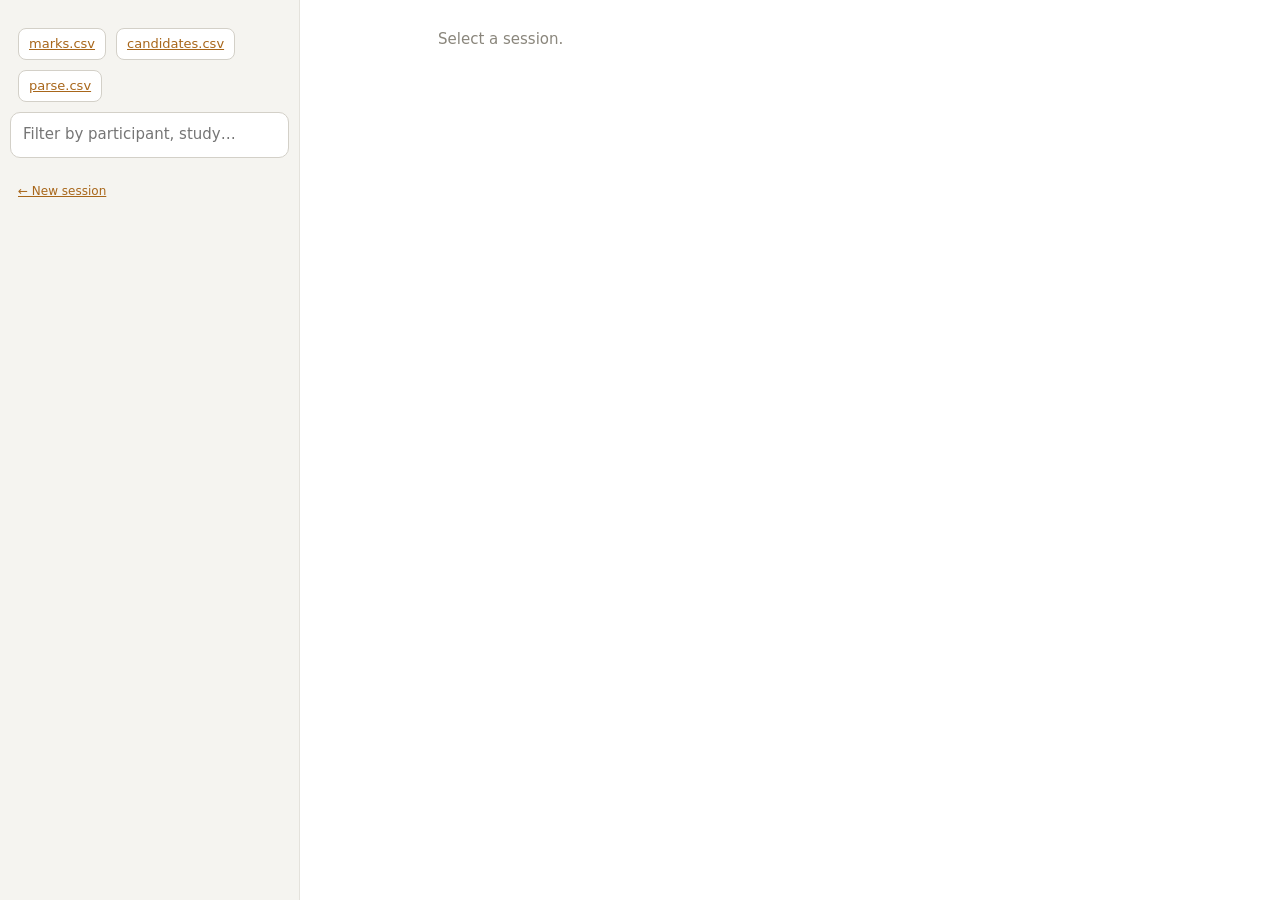
==== static/researcher.html @ 179a16ce "Spark Annotator: browser screen recorder with floating flag button, recording review, codebook parse" ====
<!doctype html>
<html lang="en">
<head>
<meta charset="utf-8">
<meta name="viewport" content="width=device-width, initial-scale=1">
<title>Spark Research Dashboard</title>
<link rel="stylesheet" href="/static/styles.css">
</head>
<body>
<div class="rs">
  <aside class="rs-list">
    <div class="side-brand" id="brand"></div>
    <div class="row" style="padding:6px 8px 10px">
      <a class="btn btn-sm" href="/api/export/marks.csv">marks.csv</a>
      <a class="btn btn-sm" href="/api/export/candidates.csv">candidates.csv</a>
      <a class="btn btn-sm" href="/api/export/parse.csv">parse.csv</a>
    </div>
    <input type="text" id="filter" placeholder="Filter by participant, study…" style="margin:0 0 10px">
    <div id="list"></div>
    <div class="side-foot" style="margin-top:14px"><a href="/">← New session</a></div>
  </aside>
  <main class="rs-main" id="main"><div class="narrow muted">Select a session.</div></main>
</div>
<script type="module" src="/static/researcher.js"></script>
</body>
</html>
---- static/styles.css ----
:root {
  --bg: #ffffff;
  --bg-side: #f5f4f0;
  --bg-soft: #f0efea;
  --bg-hover: #e9e7e1;
  --bg-input: #ffffff;
  --border: #e4e2dc;
  --border-strong: #d3d0c8;
  --text: #1f1e1b;
  --text-2: #57544d;
  --text-3: #8a867c;
  --accent: #a8661a;
  --accent-soft: #fbf3e6;
  --accent-ring: #e9c48d;
  --danger: #b42318;
  --ok: #2f7d4f;
  --shadow: 0 10px 30px rgba(30, 25, 15, .12), 0 2px 6px rgba(30, 25, 15, .06);
  --radius: 14px;
  --t-additive: #2f7d4f;
  --t-representational: #6b4fbb;
  --t-reflective: #b7791f;
  --t-contrastive: #c2410c;
  --t-counterfactual: #1d6fa5;
  --t-associative: #0f766e;
  --t-generative_error: #a3245b;
  color-scheme: light;
}
@media (prefers-color-scheme: dark) {
  :root:not([data-theme="light"]) {
    --bg: #1b1a18; --bg-side: #222120; --bg-soft: #2a2927; --bg-hover: #33312e; --bg-input: #242321;
    --border: #383633; --border-strong: #4a4743; --text: #ece9e3; --text-2: #b9b4aa; --text-3: #8b867c;
    --accent: #e3a656; --accent-soft: #3a2e1d; --accent-ring: #7a5a2b; --danger: #f2877d; --ok: #6cc58f;
    --shadow: 0 10px 30px rgba(0, 0, 0, .45), 0 2px 6px rgba(0, 0, 0, .3);
    --t-additive: #6cc58f; --t-representational: #a995f0; --t-reflective: #e3a656; --t-contrastive: #f08a5d;
    --t-counterfactual: #6fb3e6; --t-associative: #5cc7b9; --t-generative_error: #ea7aa8;
    color-scheme: dark;
  }
}
:root[data-theme="dark"] {
  --bg: #1b1a18; --bg-side: #222120; --bg-soft: #2a2927; --bg-hover: #33312e; --bg-input: #242321;
  --border: #383633; --border-strong: #4a4743; --text: #ece9e3; --text-2: #b9b4aa; --text-3: #8b867c;
  --accent: #e3a656; --accent-soft: #3a2e1d; --accent-ring: #7a5a2b; --danger: #f2877d; --ok: #6cc58f;
  --shadow: 0 10px 30px rgba(0, 0, 0, .45), 0 2px 6px rgba(0, 0, 0, .3);
  --t-additive: #6cc58f; --t-representational: #a995f0; --t-reflective: #e3a656; --t-contrastive: #f08a5d;
  --t-counterfactual: #6fb3e6; --t-associative: #5cc7b9; --t-generative_error: #ea7aa8;
  color-scheme: dark;
}

* { box-sizing: border-box; }
html, body { margin: 0; height: 100%; }
body {
  background: var(--bg); color: var(--text);
  font: 15px/1.55 -apple-system, BlinkMacSystemFont, "Segoe UI", Inter, system-ui, sans-serif;
  -webkit-font-smoothing: antialiased;
}
button, input, textarea, select { font: inherit; color: inherit; }
a { color: var(--accent); }
.ic { width: 18px; height: 18px; flex: none; }
.muted { color: var(--text-3); }
.small { font-size: 13px; }
.hidden { display: none !important; }
h1, h2, h3 { line-height: 1.25; margin: 0 0 .5em; }
h1 { font-size: 22px; font-weight: 650; }
h2 { font-size: 17px; font-weight: 620; }
h3 { font-size: 15px; font-weight: 600; }
code { font: 13px ui-monospace, SFMono-Regular, Menlo, monospace; background: var(--bg-soft); padding: 1px 5px; border-radius: 5px; }
pre { font: 12.5px/1.5 ui-monospace, SFMono-Regular, Menlo, monospace; background: var(--bg-soft); padding: 10px 12px; border-radius: 8px; overflow-x: auto; white-space: pre-wrap; }

/* ---------- buttons & inputs */
.btn {
  display: inline-flex; align-items: center; gap: 8px; border: 1px solid var(--border-strong);
  background: var(--bg); padding: 8px 14px; border-radius: 10px; cursor: pointer; font-weight: 520;
}
.btn:hover { background: var(--bg-soft); }
.btn:disabled { opacity: .5; cursor: default; }
.btn-primary { background: var(--text); color: var(--bg); border-color: var(--text); }
.btn-primary:hover { background: var(--text-2); }
.btn-accent { background: var(--accent-soft); border-color: var(--accent-ring); color: var(--text); }
.btn-sm { padding: 5px 10px; font-size: 13px; border-radius: 8px; }
.btn-ghost { border-color: transparent; background: transparent; }
.icon-btn { border: 0; background: transparent; padding: 6px; border-radius: 8px; cursor: pointer; color: var(--text-3); display: inline-flex; }
.icon-btn:hover { background: var(--bg-soft); color: var(--text); }
textarea, input[type=text], select {
  width: 100%; background: var(--bg-input); border: 1px solid var(--border-strong); border-radius: 10px; padding: 10px 12px;
}
textarea:focus, input:focus, select:focus, button:focus-visible { outline: 2px solid var(--accent-ring); outline-offset: 1px; }
label.field { display: block; margin: 0 0 14px; }
label.field > span { display: block; font-size: 13px; font-weight: 560; color: var(--text-2); margin-bottom: 5px; }

/* ---------- app shell (matches the Codex-style mock) */
.shell { display: grid; grid-template-columns: 252px 1fr; height: 100vh; }
.side { background: var(--bg-side); border-right: 1px solid var(--border); padding: 18px 14px; display: flex; flex-direction: column; gap: 14px; overflow-y: auto; }
.side-brand { display: flex; align-items: center; gap: 8px; font-weight: 640; padding: 4px 8px; }
.side-brand .ic { color: var(--accent); }
.side-label { font-size: 13px; color: var(--text-3); padding: 0 8px; margin-top: 6px; }
.steps { display: flex; flex-direction: column; gap: 2px; }
.step { display: flex; align-items: center; gap: 10px; padding: 8px 10px; border-radius: 10px; color: var(--text-2); }
.step .dot { width: 20px; height: 20px; border-radius: 50%; border: 1.5px solid var(--border-strong); display: grid; place-items: center; font-size: 11px; flex: none; }
.step.active { background: var(--bg-hover); color: var(--text); font-weight: 560; }
.step.active .dot { border-color: var(--accent); color: var(--accent); }
.step.done .dot { background: var(--text-3); border-color: var(--text-3); color: var(--bg); }
.step .timer { margin-left: auto; font-variant-numeric: tabular-nums; font-size: 12.5px; color: var(--text-3); }
.step .timer.over { color: var(--danger); }
.task-card { background: var(--bg); border: 1px solid var(--border); border-radius: 12px; padding: 12px; font-size: 13.5px; }
.task-card h3 { font-size: 13.5px; margin-bottom: 4px; }
.side-foot { margin-top: auto; font-size: 12px; color: var(--text-3); padding: 0 8px; }

.main { display: flex; flex-direction: column; min-width: 0; height: 100vh; }
.topbar { display: flex; align-items: center; gap: 10px; padding: 14px 28px; border-bottom: 1px solid var(--border); min-height: 56px; }
.topbar .ic { color: var(--text-2); }
.topbar-title { font-weight: 560; }
.topbar-right { margin-left: auto; display: flex; gap: 8px; align-items: center; }
.banner { margin: 12px 28px 0; padding: 9px 14px; border-radius: 10px; background: var(--accent-soft); border: 1px solid var(--accent-ring); font-size: 13.5px; }
.content { flex: 1; overflow-y: auto; }
.narrow { max-width: 760px; margin: 0 auto; padding: 28px 28px 140px; }

/* ---------- chat */
.thread { display: flex; flex-direction: column; gap: 22px; }
.msg { position: relative; border-radius: 12px; transition: background .2s; }
.msg-user { align-self: flex-end; max-width: 82%; background: var(--bg-soft); padding: 12px 16px; border-radius: 16px; }
.msg-ai { padding: 4px 40px 4px 0; }
.msg-ai .who { font-weight: 620; margin-bottom: 4px; display: flex; gap: 8px; align-items: center; }
.msg p { margin: 0 0 .7em; } .msg p:last-child { margin-bottom: 0; }
.msg ul, .msg ol { margin: 0 0 .7em; padding-left: 1.3em; }
.msg-tool { font-size: 13px; color: var(--text-2); border-left: 2px solid var(--border-strong); padding: 2px 0 2px 12px; }
.msg-tool summary { cursor: pointer; }
.msg .mark-here {
  position: absolute; right: -6px; top: 0; opacity: 0; transition: opacity .15s; color: var(--text-3);
}
.msg-user .mark-here { right: auto; left: -40px; top: 6px; }
.msg:hover .mark-here, .msg .mark-here:focus-visible { opacity: 1; }
.msg.marked { box-shadow: -3px 0 0 var(--accent); padding-left: 12px; }
.msg-user.marked { box-shadow: none; outline: 1.5px solid var(--accent-ring); }
.msg .mark-badges { display: inline-flex; gap: 4px; }
.mark-badge { display: inline-flex; align-items: center; gap: 3px; font-size: 11.5px; padding: 1px 7px; border-radius: 99px; background: var(--accent-soft); color: var(--accent); font-weight: 560; }
.mark-badge .ic { width: 12px; height: 12px; }
.msg.flash { background: var(--accent-soft); }
.typing { display: inline-flex; gap: 4px; padding: 6px 0; }
.typing i { width: 6px; height: 6px; border-radius: 50%; background: var(--text-3); animation: blink 1.2s infinite; }
.typing i:nth-child(2) { animation-delay: .2s; } .typing i:nth-child(3) { animation-delay: .4s; }
@keyframes blink { 0%, 80%, 100% { opacity: .25; } 40% { opacity: 1; } }
.empty-chat { color: var(--text-3); text-align: center; padding: 60px 0 20px; }

.composer-wrap { padding: 0 28px 22px; background: linear-gradient(transparent, var(--bg) 30%); }
.composer {
  max-width: 760px; margin: 0 auto; border: 1px solid var(--border-strong); border-radius: 16px; background: var(--bg-input);
  display: flex; align-items: flex-end; gap: 8px; padding: 8px 8px 8px 16px; box-shadow: 0 1px 2px rgba(0,0,0,.03);
}
.composer textarea { border: 0; padding: 8px 0; resize: none; max-height: 200px; min-height: 24px; outline: none; background: transparent; }
.composer textarea:focus { outline: none; }
.hint { max-width: 760px; margin: 6px auto 0; font-size: 12px; color: var(--text-3); display: flex; justify-content: space-between; gap: 12px; }
kbd { font: 11px ui-monospace, Menlo, monospace; border: 1px solid var(--border-strong); border-bottom-width: 2px; border-radius: 4px; padding: 0 4px; background: var(--bg); }

/* ---------- Mark moment pill + popover */
.mark-fab {
  position: fixed; right: 26px; bottom: 112px; z-index: 40; display: inline-flex; align-items: center; gap: 10px;
  padding: 11px 18px 11px 15px; border-radius: 99px; border: 1px solid var(--accent-ring); background: var(--accent-soft);
  font-size: 15.5px; font-weight: 540; cursor: pointer; box-shadow: var(--shadow); color: var(--text);
  transition: transform .12s ease;
}
.mark-fab .ic { color: var(--accent); width: 20px; height: 20px; }
.mark-fab:hover { transform: translateY(-1px); }
.mark-fab:active { transform: scale(.97); }
.mark-fab .count { color: var(--text-3); font-variant-numeric: tabular-nums; min-width: 1ch; }
.mark-fab.pulse { animation: pulse .6s ease; }
@keyframes pulse { 0% { box-shadow: 0 0 0 0 var(--accent-ring); } 100% { box-shadow: 0 0 0 16px transparent; } }

.mark-pop {
  position: fixed; z-index: 60; background: var(--bg); border: 1px solid var(--border); border-radius: 18px;
  box-shadow: var(--shadow); padding: 14px 10px 10px; animation: pop .14s ease-out; overflow-y: auto;
}
@media (max-width: 440px), (max-height: 560px) {
  .mark-pop { padding: 10px 6px 6px; border-radius: 14px; }
  .mark-opt { padding: 6px 10px; gap: 10px; font-size: 14px; }
  .mark-opt .ic { width: 17px; height: 17px; }
  .mark-pop-title { font-size: 15px; }
}
@keyframes pop { from { opacity: 0; transform: translateY(6px) scale(.98); } }
.mark-pop-head { display: flex; align-items: center; gap: 8px; padding: 0 8px 4px 14px; }
.mark-pop-title { font-weight: 600; font-size: 16px; }
.mark-pop-close { margin-left: auto; }
.mark-pop-saved { display: flex; align-items: center; gap: 6px; font-size: 12.5px; color: var(--ok); padding: 0 14px 8px; }
.mark-pop-saved .ic { width: 14px; height: 14px; }
.mark-pop-list { display: flex; flex-direction: column; }
.mark-opt {
  display: flex; align-items: center; gap: 14px; width: 100%; text-align: left; border: 0; background: transparent;
  padding: 9px 14px; border-radius: 10px; cursor: pointer; font-size: 15px;
}
.mark-opt .ic { color: var(--tc, var(--accent)); width: 20px; height: 20px; }
.mark-opt:hover, .mark-opt:focus-visible { background: var(--bg-soft); outline: none; }
.mark-opt-muted { color: var(--text-3); }
.mark-opt-muted .ic { color: var(--text-3); }
.mark-pop-sep { height: 1px; background: var(--border); margin: 8px 6px; }

.sel-chip {
  position: fixed; z-index: 45; display: inline-flex; align-items: center; gap: 6px; padding: 5px 10px; border-radius: 99px;
  background: var(--text); color: var(--bg); font-size: 13px; cursor: pointer; border: 0; box-shadow: var(--shadow);
}
.sel-chip .ic { width: 15px; height: 15px; }

.toast {
  position: fixed; left: 50%; bottom: 30px; transform: translate(-50%, 20px); opacity: 0; z-index: 80;
  background: var(--text); color: var(--bg); padding: 9px 16px; border-radius: 10px; font-size: 14px; transition: all .2s; pointer-events: none;
}
.toast.show { opacity: 1; transform: translate(-50%, 0); }

/* ---------- writing phases */
.prompt-card { border: 1px solid var(--border); border-radius: var(--radius); padding: 18px 20px; background: var(--bg-side); margin-bottom: 18px; }
.prompt-card .label { font-size: 12px; text-transform: uppercase; letter-spacing: .06em; color: var(--text-3); margin-bottom: 6px; }
.prompt-card p { margin: 0; font-size: 16px; }
.writing textarea { min-height: 280px; resize: vertical; line-height: 1.6; padding: 14px 16px; }
.row { display: flex; align-items: center; gap: 10px; flex-wrap: wrap; }
.row .grow { flex: 1; }
.instructions { color: var(--text-2); margin: 0 0 18px; }

/* ---------- review */
.review-card { border: 1px solid var(--border); border-radius: var(--radius); padding: 18px 20px; margin-bottom: 18px; background: var(--bg); }
.review-card.saved { border-color: var(--accent-ring); }
.review-head { display: flex; align-items: center; gap: 10px; margin-bottom: 12px; }
.review-head .when { color: var(--text-3); font-size: 13px; }
.review-head .status { margin-left: auto; font-size: 12.5px; color: var(--ok); display: inline-flex; gap: 4px; align-items: center; }
.ctx { border-radius: 12px; background: var(--bg-side); padding: 12px 14px; margin-bottom: 14px; font-size: 14px; max-height: 340px; overflow-y: auto; }
.ctx-ev { padding: 6px 0; color: var(--text-3); }
.ctx-ev .r { font-size: 11.5px; font-weight: 640; text-transform: uppercase; letter-spacing: .05em; }
.ctx-ev.anchor { color: var(--text); }
.ctx-ev.anchor .r { color: var(--accent); }
.ctx-ev .t { white-space: pre-wrap; }
mark.q { background: var(--accent-soft); color: inherit; border-bottom: 2px solid var(--accent-ring); padding: 0 1px; }
.qlabel { font-size: 13.5px; font-weight: 580; color: var(--text-2); margin: 14px 0 7px; }
.chips { display: flex; flex-wrap: wrap; gap: 7px; }
.chip {
  display: inline-flex; align-items: center; gap: 7px; padding: 7px 12px; border-radius: 99px; border: 1px solid var(--border-strong);
  background: var(--bg); cursor: pointer; font-size: 14px; text-align: left;
}
.chip .ic { width: 16px; height: 16px; color: var(--tc, var(--text-3)); }
.chip:hover { background: var(--bg-soft); }
.chip.on { border-color: var(--tc, var(--accent)); background: color-mix(in srgb, var(--tc, var(--accent)) 12%, var(--bg)); }
.chip .star { display: inline-flex; visibility: hidden; color: var(--accent); margin-right: -4px; }
.chip.on .star { visibility: visible; opacity: .35; }
.chip.primary .star { opacity: 1; }
.chip.primary .star .ic { fill: currentColor; }
.scale { display: flex; gap: 6px; align-items: center; }
.scale button { width: 38px; height: 34px; border-radius: 8px; border: 1px solid var(--border-strong); background: var(--bg); cursor: pointer; }
.scale button.on { background: var(--accent-soft); border-color: var(--accent); font-weight: 650; }
.two { display: grid; grid-template-columns: 1fr 1fr; gap: 12px; }
.two textarea { min-height: 76px; }
.cand-card { border: 1px dashed var(--border-strong); border-radius: var(--radius); padding: 14px 16px; margin-bottom: 12px; }
.cand-card.answered { opacity: .6; }
.section-title { display: flex; align-items: center; gap: 8px; margin: 32px 0 6px; }
.section-title .ic { color: var(--accent); }
.upload-box { border: 1.5px dashed var(--border-strong); border-radius: var(--radius); padding: 22px; text-align: center; }
.entry-list { text-align: left; margin-top: 14px; display: flex; flex-direction: column; gap: 6px; }
.entry { border: 1px solid var(--border); border-radius: 10px; padding: 10px 12px; cursor: pointer; background: var(--bg); text-align: left; }
.entry:hover { background: var(--bg-soft); }
.entry .meta { font-size: 12.5px; color: var(--text-3); }

/* ---------- landing */
.landing { max-width: 980px; margin: 0 auto; padding: 40px 28px 80px; }
.landing-head { display: flex; align-items: center; gap: 12px; margin-bottom: 6px; }
.landing-head .ic { width: 28px; height: 28px; color: var(--accent); }
.cards { display: grid; grid-template-columns: repeat(auto-fit, minmax(280px, 1fr)); gap: 16px; margin-top: 24px; }
.card { border: 1px solid var(--border); border-radius: var(--radius); padding: 20px; background: var(--bg); }
.card h2 { display: flex; gap: 8px; align-items: center; }
.card h2 .ic { color: var(--accent); }
.status-pill { display: inline-flex; align-items: center; gap: 6px; font-size: 12.5px; padding: 3px 10px; border-radius: 99px; background: var(--bg-soft); color: var(--text-2); }
.status-pill.live::before, .status-pill.demo::before { content: ""; width: 7px; height: 7px; border-radius: 50%; background: var(--ok); }
.status-pill.demo::before { background: var(--accent); }
.tax-grid { display: grid; grid-template-columns: repeat(auto-fit, minmax(210px, 1fr)); gap: 10px; margin-top: 12px; }
.tax { border-radius: 12px; padding: 12px; border: 1px solid var(--border); font-size: 13px; }
.tax b { display: flex; gap: 6px; align-items: center; color: var(--tc); font-size: 14px; margin-bottom: 2px; }
.tax .ic { width: 16px; height: 16px; }

/* ---------- companion */
.companion { height: 100vh; display: flex; flex-direction: column; align-items: center; justify-content: center; gap: 14px; padding: 18px; background: var(--bg-side); text-align: center; }
.big-mark {
  width: 150px; height: 150px; border-radius: 50%; border: 1.5px solid var(--accent-ring); background: var(--accent-soft);
  display: grid; place-items: center; cursor: pointer; box-shadow: var(--shadow); transition: transform .1s;
}
.big-mark .ic { width: 56px; height: 56px; color: var(--accent); }
.big-mark:active { transform: scale(.96); }
.companion .count { font-size: 28px; font-weight: 650; font-variant-numeric: tabular-nums; }
.recent { font-size: 12.5px; color: var(--text-3); max-height: 110px; overflow-y: auto; width: 100%; }

/* ---------- researcher */
.rs { display: grid; grid-template-columns: 300px 1fr; height: 100vh; }
.rs-list { border-right: 1px solid var(--border); background: var(--bg-side); overflow-y: auto; padding: 14px 10px; }
.rs-item { padding: 10px 12px; border-radius: 10px; cursor: pointer; font-size: 13.5px; }
.rs-item:hover { background: var(--bg-hover); }
.rs-item.active { background: var(--bg); box-shadow: 0 0 0 1px var(--border); }
.rs-item .l2 { color: var(--text-3); font-size: 12px; }
.rs-main { overflow-y: auto; }
.rs-head { padding: 18px 26px 14px; border-bottom: 1px solid var(--border); position: sticky; top: 0; background: var(--bg); z-index: 5; }
.rs-head .row { margin-top: 8px; }
.tag { display: inline-flex; font-size: 12px; padding: 2px 9px; border-radius: 99px; background: var(--bg-soft); color: var(--text-2); }
.stats { display: grid; grid-template-columns: repeat(auto-fit, minmax(130px, 1fr)); gap: 10px; padding: 16px 26px 0; }
.stat { border: 1px solid var(--border); border-radius: 12px; padding: 10px 14px; }
.stat .n { font-size: 22px; font-weight: 650; font-variant-numeric: tabular-nums; }
.stat .k { font-size: 12px; color: var(--text-3); }
.type-table { width: 100%; border-collapse: collapse; font-size: 13px; }
.type-table td, .type-table th { padding: 5px 8px; border-bottom: 1px solid var(--border); text-align: left; }
.type-table th { color: var(--text-3); font-weight: 560; }
.bar { height: 8px; border-radius: 4px; background: var(--tc); display: inline-block; vertical-align: middle; }
.rs-body { display: grid; grid-template-columns: minmax(0, 1fr) 380px; gap: 0; }
.timeline { padding: 16px 18px 80px 26px; }
.tl-ctrl { display: flex; gap: 14px; flex-wrap: wrap; font-size: 13px; color: var(--text-2); margin-bottom: 12px; align-items: center; }
.tl-row { display: grid; grid-template-columns: 22px 22px 22px 22px 1fr; gap: 0 6px; padding: 6px 8px; border-radius: 10px; cursor: pointer; align-items: start; }
.tl-row:hover { background: var(--bg-soft); }
.tl-row.sel { background: var(--accent-soft); }
.lane { display: flex; flex-direction: column; align-items: center; gap: 3px; padding-top: 4px; }
.lane .d { width: 12px; height: 12px; border-radius: 50%; background: var(--tc, var(--text-3)); }
.lane .d.cand { border-radius: 3px; }
.lane .d.trace { border-radius: 2px; transform: rotate(45deg); width: 10px; height: 10px; background: var(--text-2); }
.lane .d.persuasion, .lane .d.copying { background: transparent; border: 2px solid var(--tc); }
.tl-text { font-size: 13.5px; min-width: 0; }
.tl-text .r { font-size: 11px; font-weight: 650; letter-spacing: .05em; text-transform: uppercase; color: var(--text-3); margin-right: 6px; }
.tl-text .r.user { color: var(--accent); }
.tl-text .body { color: var(--text-2); overflow: hidden; display: -webkit-box; -webkit-line-clamp: 3; -webkit-box-orient: vertical; white-space: pre-wrap; }
.tl-row.user .body { color: var(--text); }
.lane-head { display: grid; grid-template-columns: 22px 22px 22px 22px 1fr; gap: 0 6px; padding: 0 8px 6px; font-size: 11px; color: var(--text-3); font-weight: 600; }
.lane-head span { text-align: center; }
.inspector { border-left: 1px solid var(--border); padding: 16px 20px 80px; position: sticky; top: 0; align-self: start; max-height: 100vh; overflow-y: auto; }
.insp-block { border: 1px solid var(--border); border-radius: 12px; padding: 12px 14px; margin-bottom: 12px; font-size: 13.5px; }
.insp-block h3 { display: flex; gap: 6px; align-items: center; font-size: 13.5px; }
.insp-block .kv { display: grid; grid-template-columns: 96px 1fr; gap: 3px 8px; font-size: 13px; }
.insp-block .kv div:nth-child(odd) { color: var(--text-3); }
.insp-text { white-space: pre-wrap; font-size: 13.5px; max-height: 300px; overflow-y: auto; background: var(--bg-side); padding: 10px 12px; border-radius: 10px; }
.code-form { display: flex; gap: 6px; margin-top: 8px; }
.code-form select { padding: 5px 8px; font-size: 13px; }
.diff { padding: 16px 26px 0; }
.diff-cols { display: grid; grid-template-columns: 1fr 1fr; gap: 12px; }
.diff-cols .insp-text { max-height: 220px; }
.unit { display: flex; gap: 8px; padding: 6px 0; border-bottom: 1px solid var(--border); font-size: 13.5px; align-items: baseline; }
.unit .st { font-size: 11px; font-weight: 650; text-transform: uppercase; width: 64px; flex: none; }
.unit .st.new { color: var(--ok); } .unit .st.changed { color: var(--accent); } .unit .st.retained { color: var(--text-3); }
.evlink { font: 12px ui-monospace, Menlo, monospace; color: var(--accent); cursor: pointer; text-decoration: underline; }
details.box { border: 1px solid var(--border); border-radius: 12px; padding: 10px 14px; }
details.box summary { cursor: pointer; font-weight: 580; }

@media (max-width: 1100px) { .rs-body { grid-template-columns: 1fr; } .inspector { position: static; border-left: 0; border-top: 1px solid var(--border); max-height: none; } }
@media (max-width: 820px) {
  .shell, .rs { grid-template-columns: 1fr; height: auto; }
  .side { border-right: 0; border-bottom: 1px solid var(--border); }
  .main { height: auto; min-height: 100vh; }
  .narrow, .landing { padding-left: 16px; padding-right: 16px; }
  .topbar, .composer-wrap { padding-left: 16px; padding-right: 16px; }
  .two, .diff-cols { grid-template-columns: 1fr; }
  .mark-fab { right: 16px; bottom: 132px; padding: 9px 14px 9px 12px; font-size: 14.5px; }
  .composer-wrap { position: sticky; bottom: 0; padding-top: 10px; }
  .hint span:first-child { display: none; }
  .msg-user .mark-here { left: auto; right: -4px; top: -26px; }
  .rs-list { max-height: 260px; }
}
.ic.big { width: 48px; height: 48px; }

/* ---------- recording review */
.rv { display: flex; flex-direction: column; height: 100vh; }
.rv-top { display: flex; align-items: center; gap: 12px; padding: 12px 22px; border-bottom: 1px solid var(--border); background: var(--bg); }
.rv-top .side-brand { padding: 0; }
.rv-body { flex: 1; min-height: 0; display: grid; grid-template-columns: minmax(0, 1fr) 420px; }
.rv-left { display: flex; flex-direction: column; min-height: 0; padding: 16px 18px 0 22px; gap: 10px; }
.rv-right { border-left: 1px solid var(--border); overflow-y: auto; padding: 16px 18px 60px; background: var(--bg-side); }
.player { background: #0d0d0c; border-radius: 12px; overflow: hidden; aspect-ratio: 16 / 9; max-height: 56vh; display: grid; place-items: center; }
.player video { width: 100%; height: 100%; object-fit: contain; background: #0d0d0c; }
.player-empty { color: #b9b4aa; text-align: center; padding: 30px; display: grid; gap: 10px; justify-items: center; max-width: 420px; font-size: 14px; }
.track-wrap { padding: 4px 0 0; }
.track { position: relative; height: 46px; cursor: pointer; }
.track-line { position: absolute; left: 0; right: 0; top: 22px; height: 4px; border-radius: 2px; background: var(--border-strong); }
.playhead { position: absolute; top: 8px; bottom: 4px; width: 2px; background: var(--text); transform: translateX(-1px); pointer-events: none; }
.tick { position: absolute; top: 17px; width: 2px; height: 14px; background: var(--text-3); opacity: .55; transform: translateX(-1px); pointer-events: none; }
.pin {
  position: absolute; top: 0; transform: translateX(-50%); width: 22px; height: 22px; border-radius: 50% 50% 50% 4px; rotate: -45deg;
  background: var(--tc); border: 2px solid var(--bg); display: grid; place-items: center; cursor: pointer; padding: 0; color: #fff; box-shadow: 0 1px 3px rgba(0,0,0,.25);
}
.pin .ic { width: 12px; height: 12px; rotate: 45deg; }
.pin.bm { background: var(--accent); }
.pm { position: absolute; top: 31px; transform: translateX(-50%); width: 11px; height: 11px; border-radius: 3px; background: var(--tc); border: 1.5px solid var(--bg); padding: 0; cursor: pointer; }
.track-legend { display: flex; gap: 16px; font-size: 12px; color: var(--text-3); align-items: center; }
.track-legend span { display: inline-flex; gap: 6px; align-items: center; }
.lg { display: inline-block; width: 10px; height: 10px; }
.pin-lg { background: var(--accent); border-radius: 50% 50% 50% 2px; rotate: -45deg; }
.tick-lg { width: 2px; height: 12px; background: var(--text-3); }
.pm-lg { background: var(--text-3); border-radius: 2px; }
.rv-transcript-head { display: flex; gap: 14px; align-items: center; margin-top: 4px; }
.rv-transcript-head h3 { margin-right: auto !important; }
.rv-transcript { flex: 1; min-height: 120px; overflow-y: auto; border-top: 1px solid var(--border); padding: 6px 0 30px; position: relative; }
.tr-ev { display: grid; grid-template-columns: 58px 1fr; gap: 8px; padding: 7px 8px; border-radius: 8px; font-size: 13.5px; }
.tr-ev .r { font-size: 11px; font-weight: 650; letter-spacing: .05em; text-transform: uppercase; color: var(--text-3); }
.tr-ev.user .r { color: var(--accent); }
.tr-ev .t { white-space: pre-wrap; color: var(--text-2); }
.tr-ev.user .t { color: var(--text); }
.tr-ev.tool_call .t, .tr-ev.tool_result .t { font: 12px/1.45 ui-monospace, Menlo, monospace; max-height: 90px; overflow: hidden; }
.tr-ev.active { background: var(--accent-soft); }
.tr-time { border: 0; background: none; font: 12px ui-monospace, Menlo, monospace; color: var(--accent); cursor: pointer; text-align: left; padding: 2px 0; align-self: start; }
.tr-time:disabled { color: var(--text-3); cursor: default; }
.flag-card { background: var(--bg); border: 1px solid var(--border); border-radius: 14px; padding: 12px 14px; margin-bottom: 10px; transition: box-shadow .2s, border-color .2s; }
.flag-card.saved { border-color: var(--accent-ring); }
.flag-card.live { box-shadow: 0 0 0 2px var(--accent-ring); }
.flag-head { display: flex; align-items: center; gap: 8px; flex-wrap: wrap; }
.flag-head .grow { flex: 1; }
.flag-head .status { font-size: 12.5px; color: var(--ok); display: inline-flex; gap: 4px; align-items: center; }
.time-chip { display: inline-flex; align-items: center; gap: 5px; border: 1px solid var(--border-strong); background: var(--bg); border-radius: 99px; padding: 3px 10px 3px 7px; font: 600 13px ui-monospace, Menlo, monospace; cursor: pointer; }
.time-chip .ic { width: 13px; height: 13px; color: var(--accent); fill: var(--accent); }
.time-chip:hover { background: var(--accent-soft); }
.time-chip:disabled { opacity: .6; cursor: default; }
.type-chip { display: inline-flex; align-items: center; gap: 5px; font-size: 13px; color: var(--tc); font-weight: 560; }
.type-chip .ic { width: 15px; height: 15px; }
.type-chip.bm { color: var(--accent); }
.flag-ctx { font-size: 13px; color: var(--text-2); margin-top: 8px; display: grid; gap: 4px; }
.flag-ctx b { color: var(--text); font-weight: 600; }
.flag-form { display: none; border-top: 1px solid var(--border); margin-top: 10px; }
.flag-card.open .flag-form { display: block; }
.flag-card .toggle .ic { transition: transform .15s; }
.flag-card.open .toggle .ic { transform: rotate(180deg); }
.flag-form .two { grid-template-columns: 1fr; }
.rules { margin: 6px 0 0; padding-left: 18px; }
.rules li { margin-bottom: 3px; }
@media (max-width: 1000px) {
  .rv { height: auto; }
  .rv-body { grid-template-columns: 1fr; }
  .rv-left { padding: 12px 16px 0; }
  .rv-right { border-left: 0; border-top: 1px solid var(--border); padding: 16px; }
  .rv-transcript { max-height: 320px; }
}
.steps-list { padding-left: 20px; margin: 4px 0 0; display: grid; gap: 8px; font-size: 14px; }
details.card > summary { list-style-position: outside; }

/* ---------- browser recorder + floating Flag button (Document Picture-in-Picture) */
.check-row { display: flex; align-items: center; gap: 8px; padding: 5px 0; font-size: 14px; flex-wrap: wrap; }
.check-row .ic { width: 16px; height: 16px; }
.check-row.ok .ic { color: var(--ok); }
.check-row.bad .ic { color: var(--danger); }
.status-pill.rec::before { content: ""; width: 7px; height: 7px; border-radius: 50%; background: #e5484d; animation: blink 1.4s infinite; }
.rec-dot { width: 9px; height: 9px; border-radius: 50%; background: #e5484d; display: inline-block; flex: none; animation: blink 1.4s infinite; }
.rec-card .row { gap: 10px; }
.pip-callout { margin: 16px 0; padding: 14px 16px; border-radius: 12px; background: var(--accent-soft); border: 1px solid var(--accent-ring); }
.mark-fab-inline {
  display: inline-flex; align-items: center; gap: 8px; padding: 9px 16px 9px 13px; border-radius: 99px; border: 1px solid var(--accent-ring);
  background: var(--accent-soft); font-weight: 560; cursor: pointer; color: var(--text);
}
.mark-fab-inline .ic { color: var(--accent); }
.mark-fab-inline .count { color: var(--text-3); font-variant-numeric: tabular-nums; }
.flag-list { margin-top: 12px; display: grid; gap: 3px; max-height: 200px; overflow-y: auto; }

.pip-body { margin: 0; padding: 8px; background: var(--bg-side); overflow: hidden; user-select: none; }
.pip-bar { display: flex; align-items: center; gap: 9px; padding: 4px 4px 4px 8px; }
.pip-time { font: 12px ui-monospace, Menlo, monospace; color: var(--text-3); min-width: 34px; }
.pip-flag {
  flex: 1; display: inline-flex; align-items: center; justify-content: center; gap: 8px; padding: 9px 14px; border-radius: 99px;
  border: 1px solid var(--accent-ring); background: var(--accent-soft); font-size: 15px; font-weight: 580; cursor: pointer; color: var(--text);
}
.pip-flag .ic { color: var(--accent); width: 19px; height: 19px; }
.pip-flag .count { color: var(--text-3); font-variant-numeric: tabular-nums; }
.pip-flag:active { transform: scale(.97); }
.pip-menu { margin-top: 6px; border-top: 1px solid var(--border); padding-top: 6px; }
.pip-head { display: flex; align-items: center; gap: 6px; font-size: 12.5px; padding: 2px 10px 6px; flex-wrap: wrap; }
.pip-head .ic { width: 14px; height: 14px; color: var(--ok); }
.pip-head-t { font-weight: 620; }
.pip-menu .mark-opt { padding: 6px 10px; font-size: 13.5px; gap: 10px; }
.pip-menu .mark-opt .ic { width: 17px; height: 17px; }
.lane .d.judge { background: none; width: 14px; height: 14px; color: var(--tc); display: grid; place-items: center; }
.lane .d.judge .ic { width: 14px; height: 14px; fill: currentColor; }
.lane .d.judge.persuasion .ic, .lane .d.judge.copying .ic { fill: none; }
.pm.pm-judge { border-radius: 50%; top: 33px; }
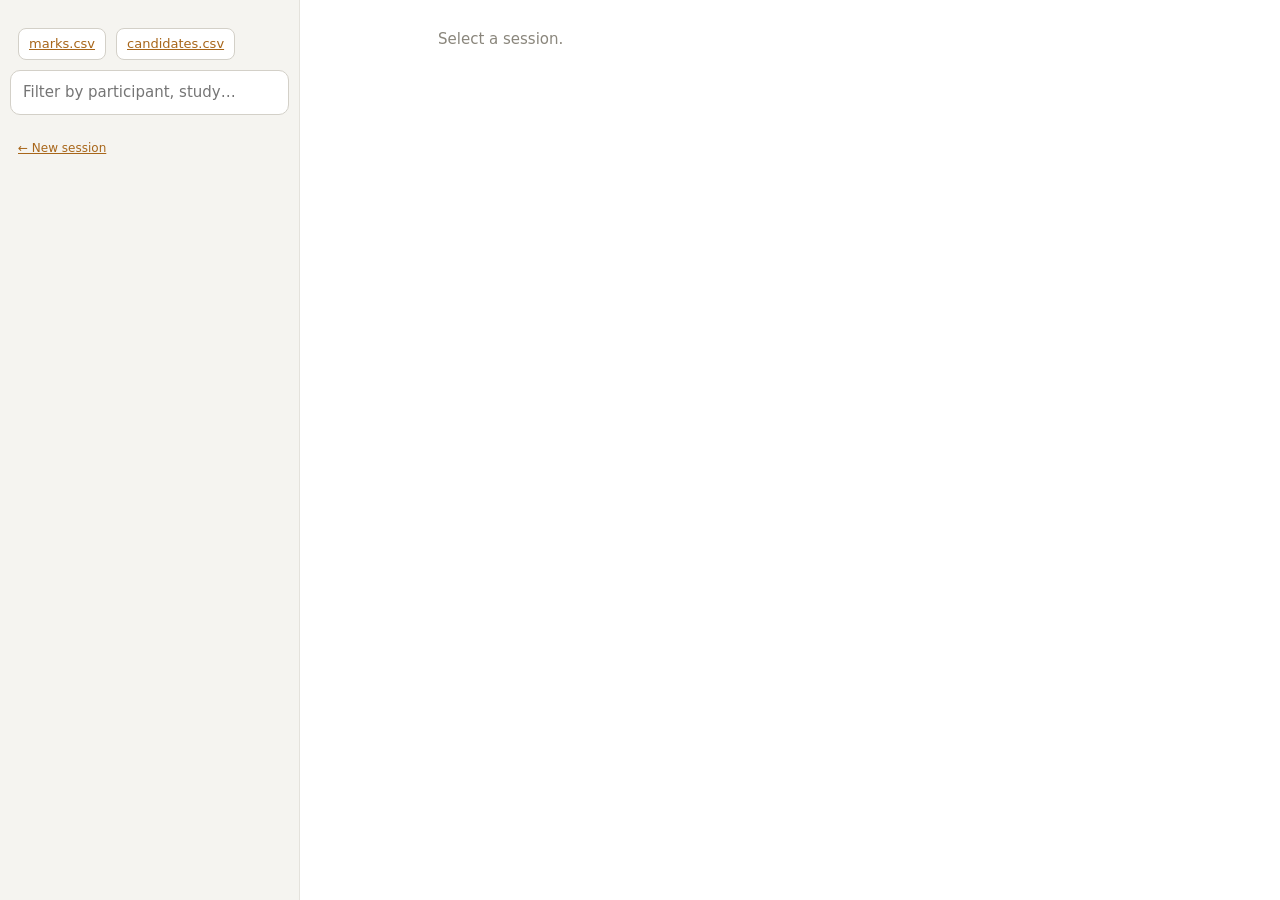
==== commit 3abefc53: "Replace heuristic spark coding with grounded LLM judging and independent review" ====
--- a/static/researcher.html
+++ b/static/researcher.html
@@ -13,7 +13,6 @@
     <div class="row" style="padding:6px 8px 10px">
       <a class="btn btn-sm" href="/api/export/marks.csv">marks.csv</a>
       <a class="btn btn-sm" href="/api/export/candidates.csv">candidates.csv</a>
-      <a class="btn btn-sm" href="/api/export/parse.csv">parse.csv</a>
     </div>
     <input type="text" id="filter" placeholder="Filter by participant, study…" style="margin:0 0 10px">
     <div id="list"></div>
--- a/static/styles.css
+++ b/static/styles.css
@@ -124,6 +124,21 @@
 .msg ul, .msg ol { margin: 0 0 .7em; padding-left: 1.3em; }
 .msg-tool { font-size: 13px; color: var(--text-2); border-left: 2px solid var(--border-strong); padding: 2px 0 2px 12px; }
 .msg-tool summary { cursor: pointer; }
+.bookmark-status { position: fixed; right: 26px; bottom: 130px; z-index: 20; font-size: 12px; color: var(--text-2); background: var(--bg); padding: 5px 10px; border-radius: 8px; }
+.full-event pre, .passage-context pre, .exposure pre { white-space: pre-wrap; overflow-wrap: anywhere; font: 13px/1.5 ui-monospace, Menlo, monospace; }
+.full-event summary, .optional-review summary, .exposure summary { cursor: pointer; color: var(--text-2); }
+.full-event pre { max-height: none; }
+.review-card .flag-form { padding-top: 12px; }
+.rs-item { display: block; width: 100%; text-align: left; border: 0; color: var(--text); font: inherit; background: transparent; }
+.timeline > h2 { margin-top: 0; }
+.review-card .field textarea { min-height: 85px; }
+.optional-review { border-top: 1px solid var(--border); padding: 12px 0; }
+.optional-review .chips { margin: 12px 0; }
+.passage-picker .two { grid-template-columns: 1fr; }
+.passage-context details { border-left: 2px solid var(--accent-ring); padding: 6px 10px; margin: 6px 0; }
+.passage-context pre, .exposure pre { max-height: 250px; overflow: auto; }
+.review-save-row { margin-top: 12px; flex-wrap: wrap; }
+.suggestion-lock { border: 1px dashed var(--border); padding: 14px; margin-top: 18px; border-radius: 10px; }
 .msg .mark-here {
   position: absolute; right: -6px; top: 0; opacity: 0; transition: opacity .15s; color: var(--text-3);
 }
@@ -423,6 +438,18 @@
 }
 .steps-list { padding-left: 20px; margin: 4px 0 0; display: grid; gap: 8px; font-size: 14px; }
 details.card > summary { list-style-position: outside; }
+.runtime-panel { margin: 12px 0 20px; }
+.runtime-panel p { margin: 8px 0; }
+.runtime-error { padding: 12px; border: 1px solid var(--border-strong); border-radius: 10px; color: var(--text); }
+.workspace-panel { border: 1px solid var(--border); border-radius: 12px; padding: 12px; margin-bottom: 22px; }
+.workspace-panel summary { cursor: pointer; font-weight: 600; }
+.workspace-file { margin-top: 8px; }
+.workspace-file .grow { text-align: left; overflow-wrap: anywhere; }
+.workspace-panel pre, .approval-card pre, .msg-tool pre { white-space: pre-wrap; overflow-wrap: anywhere; max-height: 340px; overflow: auto; font: 12px/1.5 ui-monospace, Menlo, monospace; }
+.approval-card { border: 1px solid var(--accent-ring); background: var(--accent-soft); padding: 16px; border-radius: 12px; margin-bottom: 16px; }
+.approval-card h3 { margin-top: 0; }
+.msg-tool { background: var(--bg-soft); border: 1px solid var(--border); border-radius: 12px; padding: 14px 38px 14px 14px; position: relative; margin-bottom: 12px; }
+.msg-tool summary { cursor: pointer; }
 
 /* ---------- browser recorder + floating Flag button (Document Picture-in-Picture) */
 .check-row { display: flex; align-items: center; gap: 8px; padding: 5px 0; font-size: 14px; flex-wrap: wrap; }
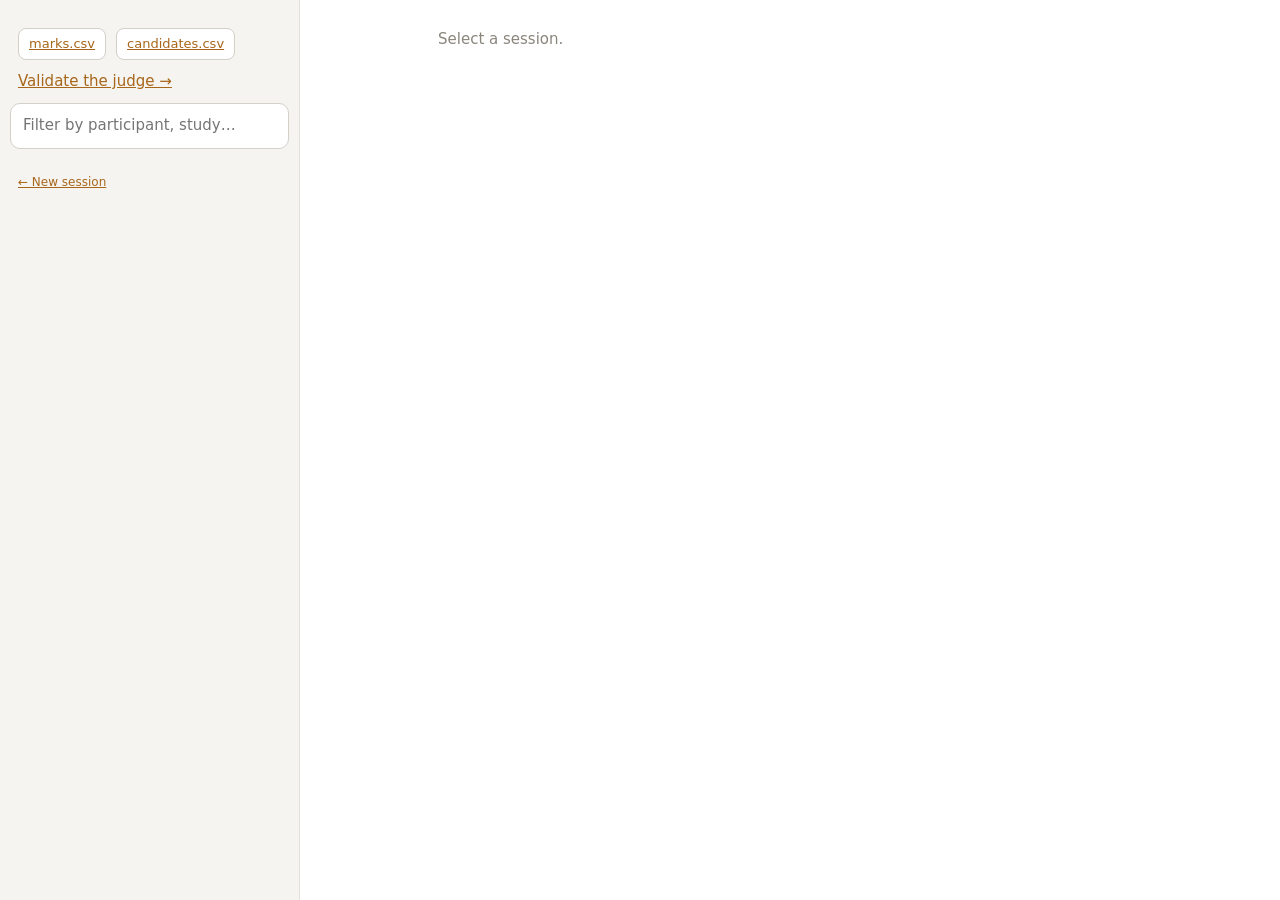
==== commit 4bcaaa3b: "Add blinded double-coded judge validation" ====
--- a/static/researcher.html
+++ b/static/researcher.html
@@ -14,6 +14,7 @@
       <a class="btn btn-sm" href="/api/export/marks.csv">marks.csv</a>
       <a class="btn btn-sm" href="/api/export/candidates.csv">candidates.csv</a>
     </div>
+    <div style="padding:0 8px 10px"><a href="/validation">Validate the judge →</a></div>
     <input type="text" id="filter" placeholder="Filter by participant, study…" style="margin:0 0 10px">
     <div id="list"></div>
     <div class="side-foot" style="margin-top:14px"><a href="/">← New session</a></div>
--- a/static/styles.css
+++ b/static/styles.css
@@ -80,7 +80,7 @@
 .btn-ghost { border-color: transparent; background: transparent; }
 .icon-btn { border: 0; background: transparent; padding: 6px; border-radius: 8px; cursor: pointer; color: var(--text-3); display: inline-flex; }
 .icon-btn:hover { background: var(--bg-soft); color: var(--text); }
-textarea, input[type=text], select {
+textarea, input[type=text], input[type=number], select {
   width: 100%; background: var(--bg-input); border: 1px solid var(--border-strong); border-radius: 10px; padding: 10px 12px;
 }
 textarea:focus, input:focus, select:focus, button:focus-visible { outline: 2px solid var(--accent-ring); outline-offset: 1px; }
@@ -270,20 +270,40 @@
 .entry .meta { font-size: 12.5px; color: var(--text-3); }
 
 /* ---------- landing */
+.home-header { max-width: 960px; margin: 0 auto; padding: 26px 32px; display: flex; align-items: center; justify-content: space-between; gap: 20px; }
+.home-brand { color: var(--text); text-decoration: none; font-size: 15px; font-weight: 620; }
+.home-header nav { display: flex; flex-wrap: wrap; gap: 22px; font-size: 13px; }
+.home-header nav a { color: var(--text-2); text-decoration: none; }
+.home-header nav a:hover { color: var(--text); text-decoration: underline; }
+.home-main { max-width: 580px; margin: 42px auto 0; padding: 0 28px 64px; }
+.home-main h1 { font-size: 26px; font-weight: 600; margin-bottom: 8px; }
+.home-intro { margin: 0 0 32px; color: var(--text-2); font-size: 14px; }
+.home-main label.field { margin-bottom: 20px; }
+.home-main input, .home-main select { border-radius: 7px; }
+.home-pair { display: grid; grid-template-columns: 1fr 1fr; gap: 16px; }
+.home-pair.human-partner { grid-template-columns: 1fr; }
+.home-main label.field small { display: block; margin-top: 6px; color: var(--text-3); font-size: 12px; }
+.home-settings { border-top: 1px solid var(--border); border-bottom: 1px solid var(--border); padding: 14px 0; margin: 2px 0 24px; }
+.home-settings summary { cursor: pointer; font-size: 13px; color: var(--text-2); }
+.home-settings[open] summary { margin-bottom: 20px; }
+.home-settings p { margin: 0; }
+.home-status { margin: 0 0 16px; color: var(--text-2); line-height: 1.6; }
+.home-start { border-radius: 7px; padding: 9px 18px; }
+@media (max-width: 600px) {
+  .home-header { padding: 20px; align-items: flex-start; flex-direction: column; gap: 12px; }
+  .home-header nav { gap: 18px; }
+  .home-main { margin-top: 24px; padding: 0 20px 40px; }
+  .home-pair { grid-template-columns: 1fr; gap: 0; }
+}
 .landing { max-width: 980px; margin: 0 auto; padding: 40px 28px 80px; }
 .landing-head { display: flex; align-items: center; gap: 12px; margin-bottom: 6px; }
 .landing-head .ic { width: 28px; height: 28px; color: var(--accent); }
-.cards { display: grid; grid-template-columns: repeat(auto-fit, minmax(280px, 1fr)); gap: 16px; margin-top: 24px; }
 .card { border: 1px solid var(--border); border-radius: var(--radius); padding: 20px; background: var(--bg); }
 .card h2 { display: flex; gap: 8px; align-items: center; }
 .card h2 .ic { color: var(--accent); }
 .status-pill { display: inline-flex; align-items: center; gap: 6px; font-size: 12.5px; padding: 3px 10px; border-radius: 99px; background: var(--bg-soft); color: var(--text-2); }
 .status-pill.live::before, .status-pill.demo::before { content: ""; width: 7px; height: 7px; border-radius: 50%; background: var(--ok); }
 .status-pill.demo::before { background: var(--accent); }
-.tax-grid { display: grid; grid-template-columns: repeat(auto-fit, minmax(210px, 1fr)); gap: 10px; margin-top: 12px; }
-.tax { border-radius: 12px; padding: 12px; border: 1px solid var(--border); font-size: 13px; }
-.tax b { display: flex; gap: 6px; align-items: center; color: var(--tc); font-size: 14px; margin-bottom: 2px; }
-.tax .ic { width: 16px; height: 16px; }
 
 /* ---------- companion */
 .companion { height: 100vh; display: flex; flex-direction: column; align-items: center; justify-content: center; gap: 14px; padding: 18px; background: var(--bg-side); text-align: center; }
@@ -438,6 +458,54 @@
 }
 .steps-list { padding-left: 20px; margin: 4px 0 0; display: grid; gap: 8px; font-size: 14px; }
 details.card > summary { list-style-position: outside; }
+
+/* ---------- blinded judge validation */
+.validation-shell { min-height: 100vh; background: var(--bg-side); padding-bottom: 80px; }
+.validation-head { max-width: 1120px; margin: 0 auto; padding: 28px 24px 18px; display: grid; gap: 14px; }
+.validation-head h1 { margin: 0; font-size: 26px; }
+.validation-head p { margin: 4px 0 0; }
+.validation-two { max-width: 1120px; margin: 0 auto; padding: 0 24px; display: grid; grid-template-columns: minmax(0,1.5fr) minmax(280px,1fr); gap: 18px; align-items: start; }
+.validation-setup .three { display: grid; grid-template-columns: repeat(3,1fr); gap: 12px; }
+.validation-sessions { border: 1px solid var(--border); border-radius: 12px; padding: 8px 12px; margin: 0 0 18px; max-height: 280px; overflow: auto; }
+.validation-sessions legend { padding: 0 6px; font-size: 13px; font-weight: 600; color: var(--text-2); }
+.validation-sessions label { display: flex; gap: 10px; padding: 9px 4px; border-bottom: 1px solid var(--border); cursor: pointer; }
+.validation-sessions label:last-child { border: 0; }
+.validation-sessions input { margin-top: 4px; }
+.validation-sessions small { display: block; color: var(--text-3); }
+.validation-sample { display: grid; gap: 2px; padding: 12px 0; color: var(--text); text-decoration: none; border-bottom: 1px solid var(--border); }
+.validation-sample span { color: var(--text-3); font-size: 13px; }
+.validation-progress { position: sticky; top: 0; height: 4px; background: var(--border); z-index: 5; }
+.validation-progress span { display: block; height: 100%; background: var(--ok); transition: width .2s; }
+.validation-coder-layout { max-width: 1120px; margin: 0 auto; padding: 0 24px; display: grid; grid-template-columns: 190px minmax(0,760px); gap: 28px; align-items: start; }
+.validation-nav { position: sticky; top: 24px; display: grid; gap: 12px; }
+.validation-nav > div { display: grid; grid-template-columns: repeat(5,32px); gap: 5px; }
+.validation-nav button { width: 32px; height: 32px; border: 1px solid var(--border-strong); border-radius: 7px; background: var(--bg); cursor: pointer; }
+.validation-nav button.done { border-color: var(--ok); color: var(--ok); }
+.validation-nav button.active { background: var(--text); color: var(--bg); border-color: var(--text); }
+.validation-item { display: grid; gap: 16px; min-width: 0; }
+.eyebrow { margin: 0 0 5px; color: var(--text-3); text-transform: uppercase; letter-spacing: .08em; font-size: 11px; font-weight: 700; }
+.validation-transcript { border: 1px solid var(--border); border-radius: 14px; background: var(--bg); padding: 10px; }
+.validation-event { padding: 12px 14px; border-radius: 9px; margin: 4px 0; }
+.validation-event.context { opacity: .58; }
+.validation-event.target { background: var(--accent-soft); border: 1px solid var(--accent-ring); }
+.validation-event pre { margin: 5px 0 0; padding: 0; background: transparent; font-family: inherit; font-size: 14px; }
+.ok-text { color: var(--ok); }
+.validation-results { max-width: 980px; margin: 0 auto; padding: 0 24px; display: grid; gap: 18px; }
+.spread { justify-content: space-between; }
+.share-link { display: grid; grid-template-columns: 120px 70px minmax(0,1fr) auto; gap: 10px; align-items: center; padding: 8px 0; }
+.share-link input { min-width: 0; }
+.validation-results table { width: 100%; border-collapse: collapse; font-size: 13px; }
+.validation-results th, .validation-results td { padding: 8px; border-bottom: 1px solid var(--border); text-align: left; }
+.validation-results th { color: var(--text-3); font-weight: 600; }
+.validation-audit { margin: 8px 0; }
+.validation-audit summary { cursor: pointer; font-weight: 600; }
+@media (max-width: 760px) {
+  .validation-two, .validation-coder-layout { grid-template-columns: 1fr; }
+  .validation-setup .three { grid-template-columns: 1fr; }
+  .validation-nav { position: static; }
+  .share-link { grid-template-columns: 1fr auto; }
+  .share-link input { grid-column: 1 / -1; }
+}
 .runtime-panel { margin: 12px 0 20px; }
 .runtime-panel p { margin: 8px 0; }
 .runtime-error { padding: 12px; border: 1px solid var(--border-strong); border-radius: 10px; color: var(--text); }
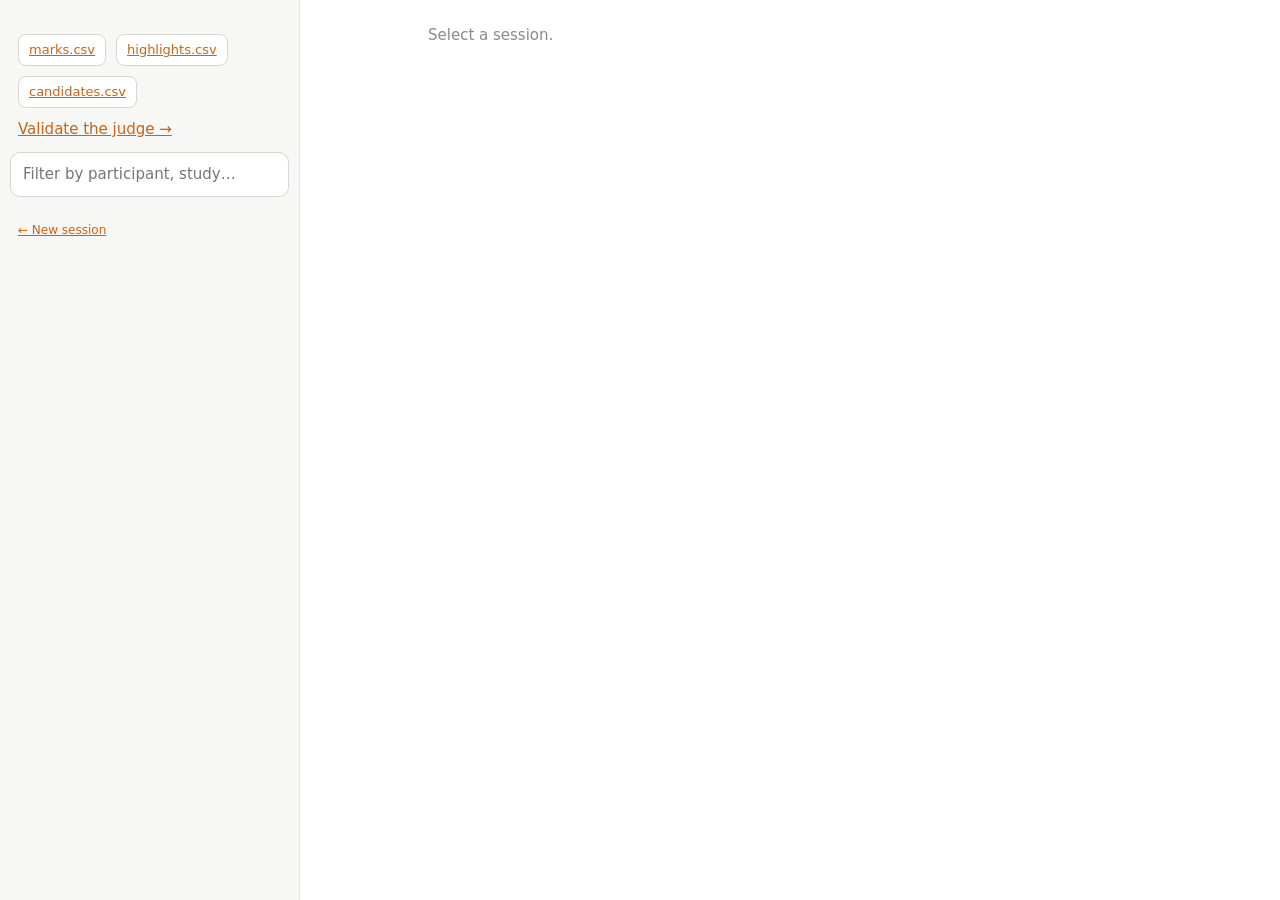
==== commit 93e1b315: "Add open-ended highlight annotation and fix issues from live runs Highlights: participants can highl" ====
--- a/static/researcher.html
+++ b/static/researcher.html
@@ -12,6 +12,7 @@
     <div class="side-brand" id="brand"></div>
     <div class="row" style="padding:6px 8px 10px">
       <a class="btn btn-sm" href="/api/export/marks.csv">marks.csv</a>
+      <a class="btn btn-sm" href="/api/export/highlights.csv">highlights.csv</a>
       <a class="btn btn-sm" href="/api/export/candidates.csv">candidates.csv</a>
     </div>
     <div style="padding:0 8px 10px"><a href="/validation">Validate the judge →</a></div>
--- a/static/styles.css
+++ b/static/styles.css
@@ -1,20 +1,20 @@
 :root {
   --bg: #ffffff;
-  --bg-side: #f5f4f0;
-  --bg-soft: #f0efea;
-  --bg-hover: #e9e7e1;
+  --bg-side: #f7f7f5;
+  --bg-soft: #f3f3f1;
+  --bg-hover: #ececea;
   --bg-input: #ffffff;
-  --border: #e4e2dc;
-  --border-strong: #d3d0c8;
-  --text: #1f1e1b;
-  --text-2: #57544d;
-  --text-3: #8a867c;
-  --accent: #a8661a;
-  --accent-soft: #fbf3e6;
-  --accent-ring: #e9c48d;
+  --border: #e7e7e3;
+  --border-strong: #d7d7d1;
+  --text: #252523;
+  --text-2: #5f5f5a;
+  --text-3: #8b8b84;
+  --accent: #c46617;
+  --accent-soft: #fff7ed;
+  --accent-ring: #edc697;
   --danger: #b42318;
   --ok: #2f7d4f;
-  --shadow: 0 10px 30px rgba(30, 25, 15, .12), 0 2px 6px rgba(30, 25, 15, .06);
+  --shadow: 0 10px 28px rgba(0, 0, 0, .09), 0 2px 6px rgba(0, 0, 0, .04);
   --radius: 14px;
   --t-additive: #2f7d4f;
   --t-representational: #6b4fbb;
@@ -27,9 +27,9 @@
 }
 @media (prefers-color-scheme: dark) {
   :root:not([data-theme="light"]) {
-    --bg: #1b1a18; --bg-side: #222120; --bg-soft: #2a2927; --bg-hover: #33312e; --bg-input: #242321;
-    --border: #383633; --border-strong: #4a4743; --text: #ece9e3; --text-2: #b9b4aa; --text-3: #8b867c;
-    --accent: #e3a656; --accent-soft: #3a2e1d; --accent-ring: #7a5a2b; --danger: #f2877d; --ok: #6cc58f;
+    --bg: #1d1d1c; --bg-side: #242423; --bg-soft: #2b2b2a; --bg-hover: #333332; --bg-input: #242423;
+    --border: #3a3a38; --border-strong: #4b4b48; --text: #eeeeeb; --text-2: #b9b9b3; --text-3: #8b8b84;
+    --accent: #e49a55; --accent-soft: #3b2d20; --accent-ring: #7b5832; --danger: #f2877d; --ok: #6cc58f;
     --shadow: 0 10px 30px rgba(0, 0, 0, .45), 0 2px 6px rgba(0, 0, 0, .3);
     --t-additive: #6cc58f; --t-representational: #a995f0; --t-reflective: #e3a656; --t-contrastive: #f08a5d;
     --t-counterfactual: #6fb3e6; --t-associative: #5cc7b9; --t-generative_error: #ea7aa8;
@@ -37,9 +37,9 @@
   }
 }
 :root[data-theme="dark"] {
-  --bg: #1b1a18; --bg-side: #222120; --bg-soft: #2a2927; --bg-hover: #33312e; --bg-input: #242321;
-  --border: #383633; --border-strong: #4a4743; --text: #ece9e3; --text-2: #b9b4aa; --text-3: #8b867c;
-  --accent: #e3a656; --accent-soft: #3a2e1d; --accent-ring: #7a5a2b; --danger: #f2877d; --ok: #6cc58f;
+  --bg: #1d1d1c; --bg-side: #242423; --bg-soft: #2b2b2a; --bg-hover: #333332; --bg-input: #242423;
+  --border: #3a3a38; --border-strong: #4b4b48; --text: #eeeeeb; --text-2: #b9b9b3; --text-3: #8b8b84;
+  --accent: #e49a55; --accent-soft: #3b2d20; --accent-ring: #7b5832; --danger: #f2877d; --ok: #6cc58f;
   --shadow: 0 10px 30px rgba(0, 0, 0, .45), 0 2px 6px rgba(0, 0, 0, .3);
   --t-additive: #6cc58f; --t-representational: #a995f0; --t-reflective: #e3a656; --t-contrastive: #f08a5d;
   --t-counterfactual: #6fb3e6; --t-associative: #5cc7b9; --t-generative_error: #ea7aa8;
@@ -59,6 +59,7 @@
 .muted { color: var(--text-3); }
 .small { font-size: 13px; }
 .hidden { display: none !important; }
+.sr-only { position: absolute; width: 1px; height: 1px; padding: 0; margin: -1px; overflow: hidden; clip: rect(0,0,0,0); white-space: nowrap; border: 0; }
 h1, h2, h3 { line-height: 1.25; margin: 0 0 .5em; }
 h1 { font-size: 22px; font-weight: 650; }
 h2 { font-size: 17px; font-weight: 620; }
@@ -87,32 +88,38 @@
 label.field { display: block; margin: 0 0 14px; }
 label.field > span { display: block; font-size: 13px; font-weight: 560; color: var(--text-2); margin-bottom: 5px; }
 
-/* ---------- app shell (matches the Codex-style mock) */
-.shell { display: grid; grid-template-columns: 252px 1fr; height: 100vh; }
-.side { background: var(--bg-side); border-right: 1px solid var(--border); padding: 18px 14px; display: flex; flex-direction: column; gap: 14px; overflow-y: auto; }
-.side-brand { display: flex; align-items: center; gap: 8px; font-weight: 640; padding: 4px 8px; }
-.side-brand .ic { color: var(--accent); }
+/* ---------- quiet participant shell, aligned with Codex ---------- */
+.shell { display: grid; grid-template-columns: 228px 1fr; height: 100vh; }
+.side { background: var(--bg-side); border-right: 1px solid var(--border); padding: 14px 10px; display: flex; flex-direction: column; gap: 10px; overflow-y: auto; }
+.side-brand { display: flex; align-items: center; gap: 8px; font-weight: 600; padding: 5px 8px 9px; }
+.side-brand .ic { color: var(--text-2); width: 17px; height: 17px; }
 .side-label { font-size: 13px; color: var(--text-3); padding: 0 8px; margin-top: 6px; }
 .steps { display: flex; flex-direction: column; gap: 2px; }
-.step { display: flex; align-items: center; gap: 10px; padding: 8px 10px; border-radius: 10px; color: var(--text-2); }
+.step { display: flex; align-items: center; gap: 9px; padding: 7px 9px; border-radius: 8px; color: var(--text-2); font-size: 13.5px; }
 .step .dot { width: 20px; height: 20px; border-radius: 50%; border: 1.5px solid var(--border-strong); display: grid; place-items: center; font-size: 11px; flex: none; }
-.step.active { background: var(--bg-hover); color: var(--text); font-weight: 560; }
+.step.active { background: var(--bg-hover); color: var(--text); font-weight: 550; }
 .step.active .dot { border-color: var(--accent); color: var(--accent); }
 .step.done .dot { background: var(--text-3); border-color: var(--text-3); color: var(--bg); }
 .step .timer { margin-left: auto; font-variant-numeric: tabular-nums; font-size: 12.5px; color: var(--text-3); }
 .step .timer.over { color: var(--danger); }
-.task-card { background: var(--bg); border: 1px solid var(--border); border-radius: 12px; padding: 12px; font-size: 13.5px; }
-.task-card h3 { font-size: 13.5px; margin-bottom: 4px; }
+.task-card { border-top: 1px solid var(--border); padding: 12px 8px 0; font-size: 13px; }
+.task-card summary { cursor: pointer; color: var(--text-2); font-weight: 560; }
+.task-card .task-text { color: var(--text-3); margin-top: 8px; max-height: 180px; overflow-y: auto; white-space: pre-wrap; }
 .side-foot { margin-top: auto; font-size: 12px; color: var(--text-3); padding: 0 8px; }
+.side-foot:empty { display: none; }
 
 .main { display: flex; flex-direction: column; min-width: 0; height: 100vh; }
-.topbar { display: flex; align-items: center; gap: 10px; padding: 14px 28px; border-bottom: 1px solid var(--border); min-height: 56px; }
+.topbar { display: flex; align-items: center; gap: 9px; padding: 10px 22px; border-bottom: 1px solid var(--border); min-height: 52px; }
 .topbar .ic { color: var(--text-2); }
-.topbar-title { font-weight: 560; }
-.topbar-right { margin-left: auto; display: flex; gap: 8px; align-items: center; }
+.topbar-title { font-weight: 560; overflow: hidden; text-overflow: ellipsis; white-space: nowrap; }
+.topbar-right, #top-actions { margin-left: auto; display: flex; gap: 7px; align-items: center; }
+.runtime-compact { display: inline-flex; align-items: center; gap: 6px; color: var(--text-3); font-size: 12px; text-transform: capitalize; }
+.runtime-compact i { width: 6px; height: 6px; border-radius: 50%; background: var(--text-3); }
+.runtime-compact.ok i { background: var(--ok); }
+.runtime-compact.bad i { background: var(--danger); }
 .banner { margin: 12px 28px 0; padding: 9px 14px; border-radius: 10px; background: var(--accent-soft); border: 1px solid var(--accent-ring); font-size: 13.5px; }
 .content { flex: 1; overflow-y: auto; }
-.narrow { max-width: 760px; margin: 0 auto; padding: 28px 28px 140px; }
+.narrow { max-width: 780px; margin: 0 auto; padding: 24px 28px 140px; }
 
 /* ---------- chat */
 .thread { display: flex; flex-direction: column; gap: 22px; }
@@ -125,6 +132,7 @@
 .msg-tool { font-size: 13px; color: var(--text-2); border-left: 2px solid var(--border-strong); padding: 2px 0 2px 12px; }
 .msg-tool summary { cursor: pointer; }
 .bookmark-status { position: fixed; right: 26px; bottom: 130px; z-index: 20; font-size: 12px; color: var(--text-2); background: var(--bg); padding: 5px 10px; border-radius: 8px; }
+.bookmark-status:empty { display: none; }
 .full-event pre, .passage-context pre, .exposure pre { white-space: pre-wrap; overflow-wrap: anywhere; font: 13px/1.5 ui-monospace, Menlo, monospace; }
 .full-event summary, .optional-review summary, .exposure summary { cursor: pointer; color: var(--text-2); }
 .full-event pre { max-height: none; }
@@ -137,6 +145,9 @@
 .passage-picker .two { grid-template-columns: 1fr; }
 .passage-context details { border-left: 2px solid var(--accent-ring); padding: 6px 10px; margin: 6px 0; }
 .passage-context pre, .exposure pre { max-height: 250px; overflow: auto; }
+.quote-context blockquote { margin: 6px 0 4px; padding: 8px 11px; border-left: 3px solid var(--accent); background: var(--accent-soft); white-space: pre-wrap; overflow-wrap: anywhere; font-size: 13px; }
+.review-highlight { background: var(--accent-soft); color: inherit; border-bottom: 2px solid var(--accent); }
+.review-selection-actions { position: fixed; z-index: 70; display: flex; flex-wrap: wrap; max-width: calc(100vw - 20px); gap: 4px; padding: 4px; border: 1px solid var(--border); border-radius: 9px; background: var(--bg); box-shadow: var(--shadow); }
 .review-save-row { margin-top: 12px; flex-wrap: wrap; }
 .suggestion-lock { border: 1px dashed var(--border); padding: 14px; margin-top: 18px; border-radius: 10px; }
 .msg .mark-here {
@@ -156,24 +167,101 @@
 @keyframes blink { 0%, 80%, 100% { opacity: .25; } 40% { opacity: 1; } }
 .empty-chat { color: var(--text-3); text-align: center; padding: 60px 0 20px; }
 
-.composer-wrap { padding: 0 28px 22px; background: linear-gradient(transparent, var(--bg) 30%); }
+.composer-wrap { padding: 0 28px 18px; background: linear-gradient(transparent, var(--bg) 24%); }
 .composer {
-  max-width: 760px; margin: 0 auto; border: 1px solid var(--border-strong); border-radius: 16px; background: var(--bg-input);
-  display: flex; align-items: flex-end; gap: 8px; padding: 8px 8px 8px 16px; box-shadow: 0 1px 2px rgba(0,0,0,.03);
+  max-width: 780px; margin: 0 auto; border: 1px solid var(--border-strong); border-radius: 20px; background: var(--bg-input);
+  display: flex; align-items: flex-end; gap: 8px; padding: 8px 8px 8px 16px; box-shadow: 0 5px 18px rgba(0,0,0,.06);
 }
 .composer textarea { border: 0; padding: 8px 0; resize: none; max-height: 200px; min-height: 24px; outline: none; background: transparent; }
 .composer textarea:focus { outline: none; }
-.hint { max-width: 760px; margin: 6px auto 0; font-size: 12px; color: var(--text-3); display: flex; justify-content: space-between; gap: 12px; }
+.composer-add { align-self: center; width: 28px; height: 28px; flex: none; border: 0; border-radius: 7px; background: transparent; color: var(--text-2); cursor: pointer; font-size: 22px; line-height: 1; }
+.composer-add:hover { background: var(--bg-soft); color: var(--text); }
+.composer-add:disabled { opacity: .5; cursor: default; }
+.composer-context { max-width: 780px; margin: 6px auto 0; padding: 0 5px; display: flex; flex-wrap: wrap; gap: 5px 13px; color: var(--text-3); font-size: 11.5px; }
+.composer-context span:not(:first-child)::before { content: "·"; margin-right: 13px; color: var(--border-strong); }
+.hint { max-width: 780px; margin: 6px auto 0; font-size: 11.5px; color: var(--text-3); display: flex; justify-content: space-between; gap: 12px; padding: 0 5px; }
 kbd { font: 11px ui-monospace, Menlo, monospace; border: 1px solid var(--border-strong); border-bottom-width: 2px; border-radius: 4px; padding: 0 4px; background: var(--bg); }
+
+/* Voice stays in the conversation, above the same composer and transcript. */
+.voice-stage {
+  flex: none; height: 180px; position: relative; display: flex; flex-direction: column;
+  align-items: center; justify-content: flex-start; padding-top: 9px;
+  background: linear-gradient(to bottom, transparent, var(--bg) 35%);
+}
+.voice-orb {
+  position: relative; display: block; width: 112px; height: 112px; border-radius: 50%;
+  overflow: hidden; flex: none; background: linear-gradient(145deg, #2254df 3%, #3b70ee 63%, #b8cbff 100%);
+  box-shadow: inset 0 -8px 18px #d7e2ff55;
+  animation: voice-float 3s ease-in-out infinite;
+}
+.voice-orb::before {
+  content: ""; position: absolute; inset: 52% -23% -21%;
+  border-radius: 50% 48% 0 0; transform: rotate(-7deg);
+  background: linear-gradient(180deg, #f8fbffeb, #acc3ff 62%, #789df6);
+  filter: blur(6px); animation: voice-wave 3.4s ease-in-out infinite alternate;
+}
+.voice-orb::after {
+  content: ""; position: absolute; width: 70%; height: 35%; left: 40%; top: 48%;
+  border-radius: 50%; background: #ffffffc2; filter: blur(11px); transform: rotate(-12deg);
+  animation: voice-glimmer 2.8s ease-in-out infinite alternate;
+}
+@keyframes voice-float { 50% { transform: translateY(-3px) scale(1.02); } }
+@keyframes voice-wave { to { transform: translateY(-9px) rotate(7deg); } }
+@keyframes voice-glimmer { to { transform: translate(-22px, 8px) rotate(5deg); opacity: .55; } }
+.voice-caption { color: var(--text-3); font-size: 13px; margin-top: 9px; min-height: 20px; }
+.voice-stage[data-state="active"] .voice-caption { visibility: hidden; }
+.voice-stage[data-state="error"] .voice-caption,
+.voice-stage[data-state="failed"] .voice-caption { color: var(--danger); visibility: visible; }
+.voice-control {
+  width: 38px; height: 38px; flex: none; display: grid; place-items: center;
+  border: 0; border-radius: 50%; cursor: pointer; background: var(--bg-soft); color: var(--text);
+}
+.voice-control .ic { width: 20px; height: 20px; }
+.voice-control:hover { background: var(--bg-hover); }
+.voice-control:disabled { opacity: .5; cursor: default; }
+.voice-start { background: #397bf4; color: #fff; }
+.voice-start:hover, .voice-end:hover { background: #246be8; }
+.voice-end { background: #397bf4; color: #fff; }
+.voice-sound { border: 0; background: transparent; color: var(--text-2); font-size: 13px; cursor: pointer; }
+#voice-audio { display: none; }
+body[data-voice="enabled"] .composer { border-radius: 28px; }
+body[data-voice="enabled"] .composer-add { display: block !important; }
+body[data-voice="enabled"] .msg-user { background: #e9f3ff; color: #17334f; }
+body[data-voice-active="true"] .shell { grid-template-columns: 1fr; height: 100dvh; }
+body[data-voice-active="true"] .side { display: none; }
+body[data-voice-active="true"] .main { height: 100dvh; min-height: 0; }
+body[data-voice-active="true"] .content { min-height: 0; }
+body[data-voice-active="true"] .narrow { max-width: min(84vw, 1540px); }
+body[data-voice-active="true"] .instructions { max-width: 780px; }
+body[data-voice-active="true"] .composer { width: min(84vw, 1540px); max-width: none; }
+body[data-voice-active="true"] .composer { border-radius: 999px; min-height: 60px; align-items: center; }
+body[data-voice-active="true"] .composer textarea { align-self: center; }
+body[data-voice-active="true"] .hint { visibility: hidden; }
+body[data-voice-active="true"] .mark-fab { bottom: 190px; right: 30px; }
+body[data-voice-active="true"] .bookmark-status { bottom: 154px; }
+body[data-voice-active="true"] .toast { bottom: 106px; }
+@media (prefers-reduced-motion: reduce) {
+  .voice-orb, .voice-orb::before, .voice-orb::after { animation: none; }
+}
+@media (max-width: 700px) {
+  .voice-stage { height: 160px; }
+  .voice-orb { width: 96px; height: 96px; }
+  body[data-voice-active="true"] .narrow { max-width: none; }
+  body[data-voice-active="true"] .composer { width: 100%; }
+  body[data-voice-active="true"] .mark-fab {
+    width: 42px; height: 42px; padding: 0; justify-content: center; bottom: 174px; right: 12px;
+  }
+  body[data-voice-active="true"] .mark-fab span:not(:first-child) { display: none; }
+}
 
 /* ---------- Mark moment pill + popover */
 .mark-fab {
-  position: fixed; right: 26px; bottom: 112px; z-index: 40; display: inline-flex; align-items: center; gap: 10px;
-  padding: 11px 18px 11px 15px; border-radius: 99px; border: 1px solid var(--accent-ring); background: var(--accent-soft);
-  font-size: 15.5px; font-weight: 540; cursor: pointer; box-shadow: var(--shadow); color: var(--text);
+  position: fixed; right: 22px; bottom: 96px; z-index: 40; display: inline-flex; align-items: center; gap: 7px;
+  padding: 7px 11px 7px 9px; border-radius: 99px; border: 1px solid var(--border-strong); background: var(--bg);
+  font-size: 13px; font-weight: 540; cursor: pointer; box-shadow: 0 3px 12px rgba(0,0,0,.07); color: var(--text-2);
   transition: transform .12s ease;
 }
-.mark-fab .ic { color: var(--accent); width: 20px; height: 20px; }
+.mark-fab .ic { color: var(--accent); width: 16px; height: 16px; }
 .mark-fab:hover { transform: translateY(-1px); }
 .mark-fab:active { transform: scale(.97); }
 .mark-fab .count { color: var(--text-3); font-variant-numeric: tabular-nums; min-width: 1ch; }
@@ -288,12 +376,28 @@
 .home-settings[open] summary { margin-bottom: 20px; }
 .home-settings p { margin: 0; }
 .home-status { margin: 0 0 16px; color: var(--text-2); line-height: 1.6; }
+.home-complete { margin: 0 0 24px; padding: 11px 14px; border: 1px solid var(--border); border-left: 3px solid var(--ok); border-radius: 8px; background: var(--bg-side); font-size: 13.5px; }
+.permission-note { margin: -4px 0 18px; padding: 10px 12px; border-left: 2px solid var(--border-strong); color: var(--text-2); background: var(--bg-side); font-size: 12.5px; line-height: 1.5; }
+.claude-mark { color: #ca7154; font-size: 20px; line-height: 1; flex: none; }
+.side-brand .claude-mark { font-size: 19px; }
+.side-brand small { display: block; color: var(--text-3); font-size: 11px; font-weight: 450; line-height: 1.2; }
+.claude-setup { margin: -3px 0 20px; border: 1px solid var(--border); border-radius: 11px; background: var(--bg-side); padding: 14px 16px 12px; }
+.claude-setup-heading { display: flex; align-items: center; gap: 7px; margin-bottom: 13px; font-size: 14px; }
+.claude-setup-heading > span:last-child { margin-left: auto; color: var(--text-3); font-size: 12px; }
+.claude-setup-grid { display: grid; grid-template-columns: 1fr 1fr; gap: 12px 18px; }
+.claude-setup-grid div { min-width: 0; }
+.claude-setup-grid small { display: block; font-size: 11px; color: var(--text-3); }
+.claude-setup-grid strong { display: block; font-size: 13px; font-weight: 550; overflow-wrap: anywhere; }
+.claude-setup p { margin: 13px 0 0; border-top: 1px solid var(--border); padding-top: 10px; color: var(--text-2); font-size: 12px; line-height: 1.45; }
+.home[data-agent="claude"] .home-start, body[data-agent="claude"] .composer .btn-primary { background: #ca7154; border-color: #ca7154; color: #fff; }
+.home[data-agent="claude"] .home-start:hover, body[data-agent="claude"] .composer .btn-primary:hover { background: #ae5d42; border-color: #ae5d42; }
 .home-start { border-radius: 7px; padding: 9px 18px; }
 @media (max-width: 600px) {
   .home-header { padding: 20px; align-items: flex-start; flex-direction: column; gap: 12px; }
   .home-header nav { gap: 18px; }
   .home-main { margin-top: 24px; padding: 0 20px 40px; }
   .home-pair { grid-template-columns: 1fr; gap: 0; }
+  .claude-setup-grid { gap: 10px; }
 }
 .landing { max-width: 980px; margin: 0 auto; padding: 40px 28px 80px; }
 .landing-head { display: flex; align-items: center; gap: 12px; margin-bottom: 6px; }
@@ -385,6 +489,11 @@
   .msg-user .mark-here { left: auto; right: -4px; top: -26px; }
   .rs-list { max-height: 260px; }
 }
+@media (max-width: 820px) {
+  body[data-voice-active="true"] .shell { height: 100dvh; }
+  body[data-voice-active="true"] .main { height: 100dvh; min-height: 0; }
+  body[data-voice-active="true"] .composer-wrap { position: static; }
+}
 .ic.big { width: 48px; height: 48px; }
 
 /* ---------- recording review */
@@ -395,6 +504,10 @@
 .rv-left { display: flex; flex-direction: column; min-height: 0; padding: 16px 18px 0 22px; gap: 10px; }
 .rv-right { border-left: 1px solid var(--border); overflow-y: auto; padding: 16px 18px 60px; background: var(--bg-side); }
 .player { background: #0d0d0c; border-radius: 12px; overflow: hidden; aspect-ratio: 16 / 9; max-height: 56vh; display: grid; place-items: center; }
+.review-next { margin: 0 0 24px; padding: 15px; border: 1px solid var(--border); border-radius: 11px; background: var(--bg); }
+.review-next h2 { font-size: 16px; margin: 0 0 6px; }
+.review-next p { margin: 0 0 13px; color: var(--text-2); font-size: 13px; }
+.review-card.read-only .flag-head .muted::after { content: " · read-only"; }
 .player video { width: 100%; height: 100%; object-fit: contain; background: #0d0d0c; }
 .player-empty { color: #b9b4aa; text-align: center; padding: 30px; display: grid; gap: 10px; justify-items: center; max-width: 420px; font-size: 14px; }
 .track-wrap { padding: 4px 0 0; }
@@ -506,17 +619,18 @@
   .share-link { grid-template-columns: 1fr auto; }
   .share-link input { grid-column: 1 / -1; }
 }
-.runtime-panel { margin: 12px 0 20px; }
+.runtime-panel { margin: 0 0 14px; }
+.runtime-panel:empty { display: none; }
 .runtime-panel p { margin: 8px 0; }
 .runtime-error { padding: 12px; border: 1px solid var(--border-strong); border-radius: 10px; color: var(--text); }
-.workspace-panel { border: 1px solid var(--border); border-radius: 12px; padding: 12px; margin-bottom: 22px; }
-.workspace-panel summary { cursor: pointer; font-weight: 600; }
+.workspace-panel { border: 0; border-bottom: 1px solid var(--border); padding: 0 0 12px; margin-bottom: 20px; }
+.workspace-panel summary { cursor: pointer; font-weight: 560; color: var(--text-2); font-size: 13px; }
 .workspace-file { margin-top: 8px; }
 .workspace-file .grow { text-align: left; overflow-wrap: anywhere; }
 .workspace-panel pre, .approval-card pre, .msg-tool pre { white-space: pre-wrap; overflow-wrap: anywhere; max-height: 340px; overflow: auto; font: 12px/1.5 ui-monospace, Menlo, monospace; }
-.approval-card { border: 1px solid var(--accent-ring); background: var(--accent-soft); padding: 16px; border-radius: 12px; margin-bottom: 16px; }
+.approval-card { border: 1px solid var(--border-strong); background: var(--bg-side); padding: 14px; border-radius: 12px; margin-bottom: 16px; }
 .approval-card h3 { margin-top: 0; }
-.msg-tool { background: var(--bg-soft); border: 1px solid var(--border); border-radius: 12px; padding: 14px 38px 14px 14px; position: relative; margin-bottom: 12px; }
+.msg-tool { background: transparent; border: 0; border-left: 2px solid var(--border-strong); border-radius: 0; padding: 3px 34px 3px 11px; position: relative; margin-bottom: 8px; }
 .msg-tool summary { cursor: pointer; }
 
 /* ---------- browser recorder + floating Flag button (Document Picture-in-Picture) */
@@ -556,3 +670,37 @@
 .lane .d.judge .ic { width: 14px; height: 14px; fill: currentColor; }
 .lane .d.judge.persuasion .ic, .lane .d.judge.copying .ic { fill: none; }
 .pm.pm-judge { border-radius: 50%; top: 33px; }
+
+/* Open-ended highlights */
+mark.hl { color: inherit; background: transparent; border-radius: 2px; cursor: pointer; }
+mark.hl.hl-free { background: color-mix(in srgb, var(--t-counterfactual) 18%, transparent); border-bottom: 2px solid var(--t-counterfactual); }
+mark.hl.hl-moment { background: var(--accent-soft); border-bottom: 2px solid var(--accent); }
+mark.hl.hl-candidate { border-bottom: 2px dashed var(--t-representational); }
+mark.hl.review-highlight { background: var(--accent-soft); border-bottom: 2px solid var(--accent); }
+mark.hl.hl-flash, .hl-card.hl-flash { outline: 2px solid var(--accent-ring); }
+.rv-writings:empty { display: none; }
+.rv-writings { border-bottom: 1px solid var(--border); padding-bottom: 8px; margin-bottom: 8px; max-height: 240px; overflow-y: auto; }
+.rv-writings h3 { margin: 0 0 6px; }
+.writing-block .r { font-size: 12px; color: var(--text-3); margin: 6px 0 2px; }
+.writing-block pre { white-space: pre-wrap; margin: 0; font: inherit; }
+.hl-panel { margin: 18px 0; }
+.hl-panel h2 { margin-bottom: 4px; }
+.hl-card { border: 1px solid var(--border); border-left: 3px solid var(--t-counterfactual); border-radius: 10px; padding: 10px 12px; margin-bottom: 10px; background: var(--bg); }
+.hl-card.linked { border-left-color: var(--accent); }
+.hl-card.adjusting { box-shadow: 0 0 0 2px var(--accent-ring); }
+.hl-card.read-only { opacity: .85; }
+.hl-quote { margin: 0 0 4px; padding: 4px 8px; border-left: 2px solid var(--border-strong); cursor: pointer; white-space: pre-wrap; max-height: 9em; overflow: auto; }
+.hl-card textarea { min-height: 52px; }
+.tag-box { display: flex; flex-wrap: wrap; gap: 4px; align-items: center; border: 1px solid var(--border); border-radius: 8px; padding: 4px 6px; background: var(--bg-input); }
+.tag-box input { flex: 1; min-width: 90px; border: 0; outline: 0; background: transparent; color: inherit; font: inherit; padding: 2px; }
+.tag-chip { display: inline-flex; align-items: center; gap: 2px; background: var(--bg-soft); border: 1px solid var(--border); border-radius: 999px; padding: 1px 8px; font-size: 12px; }
+.tag-chip button { border: 0; background: none; color: var(--text-3); cursor: pointer; padding: 0 0 0 2px; font-size: 13px; }
+.linked-highlights:empty { display: none; }
+.linked-highlights { margin: 6px 0; }
+.linked-hl { display: block; width: 100%; text-align: left; margin-top: 4px; padding: 4px 8px; border: 0; border-left: 2px solid var(--accent); background: var(--accent-soft); color: inherit; font: inherit; font-size: 13px; cursor: pointer; border-radius: 0 6px 6px 0; }
+
+/* Markdown in the review transcript: markers hidden, offsets unchanged */
+mark.md-mark { display: none; }
+mark.md-strong, mark.md-code { background: transparent; color: inherit; }
+mark.md-strong { font-weight: 650; }
+mark.md-code { background: var(--bg-soft); border-radius: 3px; }
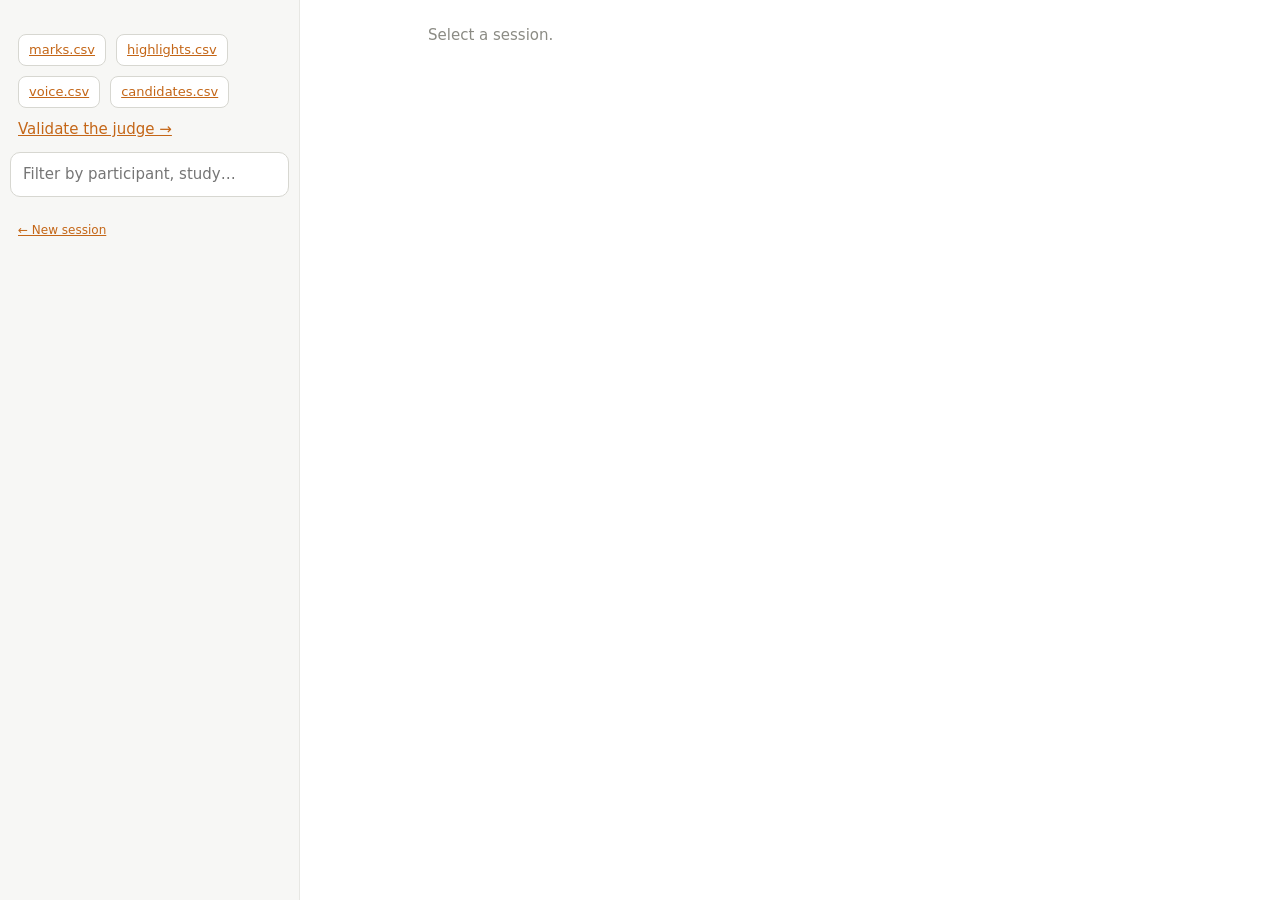
==== commit 5f0aeb94: "Add voice measures and a guided participant review Voice measures: describe how a participant spoke," ====
--- a/static/researcher.html
+++ b/static/researcher.html
@@ -13,6 +13,7 @@
     <div class="row" style="padding:6px 8px 10px">
       <a class="btn btn-sm" href="/api/export/marks.csv">marks.csv</a>
       <a class="btn btn-sm" href="/api/export/highlights.csv">highlights.csv</a>
+      <a class="btn btn-sm" href="/api/export/voice.csv">voice.csv</a>
       <a class="btn btn-sm" href="/api/export/candidates.csv">candidates.csv</a>
     </div>
     <div style="padding:0 8px 10px"><a href="/validation">Validate the judge →</a></div>
--- a/static/styles.css
+++ b/static/styles.css
@@ -704,3 +704,76 @@
 mark.md-strong, mark.md-code { background: transparent; color: inherit; }
 mark.md-strong { font-weight: 650; }
 mark.md-code { background: var(--bg-soft); border-radius: 3px; }
+
+/* How you spoke (voice sessions). Bars are one neutral ink; stronger ink marks
+   turns that stand out, accent ticks are the participant's own moments. */
+.voice-panel { position: relative; margin: 18px 0; }
+.voice-panel h2 { margin-bottom: 4px; }
+.voice-panel h3 { margin: 14px 0 6px; font-size: 14px; }
+.voice-note { border-left: 3px solid var(--border-strong); padding-left: 8px; color: var(--text-2); }
+.voice-chips { display: flex; flex-wrap: wrap; gap: 4px; margin: 4px 0 2px; }
+.voice-chip { font-size: 12px; line-height: 1.3; padding: 2px 8px; border-radius: 99px; border: 1px solid var(--border); color: var(--text-2); background: var(--bg); }
+.voice-turn { display: flex; gap: 8px; align-items: flex-start; width: 100%; text-align: left; background: none; border: 1px solid var(--border); border-radius: 10px; padding: 8px 10px; margin-bottom: 8px; color: var(--text); font: inherit; font-size: 13px; cursor: pointer; }
+.voice-turn:hover { background: var(--accent-soft); }
+.voice-turn .time-chip { flex: none; }
+.vc { display: flex; gap: 8px; margin: 8px 0 4px; }
+.vc-labels { flex: none; font-size: 11px; color: var(--text-3); }
+.vc-labels div { display: flex; align-items: center; }
+.vc-plot { overflow-x: auto; min-width: 0; }
+.vc-axis { stroke: var(--border-strong); stroke-width: 1; }
+.vc-bar { fill: var(--text-3); }
+.vc-strong { fill: var(--text); }
+.vc-moment { fill: var(--accent); }
+.vc-hit { fill: transparent; cursor: pointer; }
+.vc-hit:hover { fill: var(--accent-soft); fill-opacity: .6; }
+.vc-tip { position: absolute; z-index: 5; max-width: 260px; padding: 8px 10px; border-radius: 8px; border: 1px solid var(--border-strong); background: var(--bg); color: var(--text); font-size: 12px; line-height: 1.4; pointer-events: none; box-shadow: 0 4px 14px rgba(0,0,0,.18); }
+.tr-ev.hl-flash { outline: 2px solid var(--accent-ring); border-radius: 8px; }
+
+/* Guided participant review: one step and one moment at a time. Layout only;
+   the researcher view (no data-guided) keeps the single page. */
+.rv-steps { display: flex; flex-wrap: wrap; gap: 8px; padding: 10px 22px; border-bottom: 1px solid var(--border); background: var(--bg); }
+.rv-step-tab { display: inline-flex; align-items: center; gap: 7px; padding: 6px 13px 6px 7px; border-radius: 99px; border: 1px solid var(--border); background: transparent; color: var(--text-2); font: inherit; font-size: 13px; cursor: pointer; }
+.rv-step-tab b { display: inline-flex; align-items: center; justify-content: center; width: 20px; height: 20px; border-radius: 50%; background: var(--bg-side); font-size: 11px; font-weight: 600; }
+.rv-step-tab b .ic { width: 13px; height: 13px; }
+.rv-step-tab:hover { border-color: var(--border-strong); color: var(--text); }
+.rv-step-tab.on { border-color: var(--accent-ring); background: var(--accent-soft); color: var(--text); }
+.rv-step-tab.on b { background: var(--accent); color: var(--bg); }
+.rv-step-tab.done b { color: var(--ok); }
+.rv-todo { display: flex; gap: 9px; align-items: flex-start; padding: 10px 22px; border-bottom: 1px solid var(--border); font-size: 13.5px; color: var(--text); background: var(--bg); }
+.rv-todo .ic { flex: none; width: 17px; height: 17px; color: var(--accent); margin-top: 1px; }
+.rv[data-guided] .rv-step { display: none; }
+.rv[data-guided][data-step="moments"] [data-step-panel="moments"],
+.rv[data-guided][data-step="highlights"] [data-step-panel="highlights"],
+.rv[data-guided][data-step="suggestions"] [data-step-panel="suggestions"],
+.rv[data-guided][data-step="voice"] [data-step-panel="voice"] { display: block; }
+.rv[data-guided] .flag-card:not(.open) { display: none; }
+.rv[data-guided] .flag-card [data-toggle] { display: none; }
+/* A suggestion accepted in step 3 opens its new moment right there to confirm. */
+.rv[data-guided][data-step="suggestions"] [data-step-panel="moments"] { display: block; }
+.rv[data-guided][data-step="suggestions"] #intro, .rv[data-guided][data-step="suggestions"] #moment-nav,
+.rv[data-guided][data-step="suggestions"] #add-moment { display: none; }
+.moment-nav { display: flex; align-items: center; gap: 8px; margin: 0 0 10px; }
+.moment-nav:empty { display: none; }
+.moment-nav .grow { text-align: center; font-size: 13px; }
+.moment-nav .btn .ic { width: 14px; height: 14px; }
+.rv[data-guided] #add-moment { display: block; margin: 4px auto 0; }
+.step-actions { display: flex; justify-content: space-between; align-items: center; gap: 10px; margin-top: 18px; padding-top: 14px; border-top: 1px solid var(--border); }
+.step-actions:empty { display: none; }
+.rv-select-hint { margin: 0; }
+.rv[data-guided] .rv-writings { max-height: none; }
+.rv-writings details > summary { cursor: pointer; font-weight: 600; font-size: 13.5px; color: var(--text); }
+.rv-writings details[open] > summary { margin-bottom: 4px; }
+.tr-ev.tr-bubble { display: block; padding: 6px 4px; }
+.tr-bubble .tr-meta { display: flex; align-items: baseline; gap: 8px; margin-bottom: 3px; }
+.tr-bubble .tr-time { padding: 0; }
+.tr-bubble .r { text-transform: none; letter-spacing: 0; font-size: 12px; font-weight: 600; }
+.tr-bubble pre.bubble { white-space: pre-wrap; overflow-wrap: anywhere; margin: 0; font-family: inherit; font-size: 14px; line-height: 1.55; padding: 9px 13px; border-radius: 14px; border: 1px solid var(--border); background: var(--bg); color: var(--text); }
+.tr-bubble.user { padding-left: 48px; }
+.tr-bubble.user .tr-meta { justify-content: flex-end; }
+.tr-bubble.user pre.bubble { background: var(--bg-side); border-color: transparent; }
+.tr-bubble.assistant, .tr-bubble.partner { padding-right: 32px; }
+.tr-bubble .tr-actions { gap: 4px; margin-top: 2px; opacity: 0; transition: opacity .12s; }
+.tr-bubble.user .tr-actions { justify-content: flex-end; }
+.tr-bubble:hover .tr-actions, .tr-bubble:focus-within .tr-actions { opacity: 1; }
+.rv[data-guided]:not([data-step="moments"]) .tr-actions { display: none; }
+@media (hover: none) { .tr-bubble .tr-actions { opacity: 1; } }
